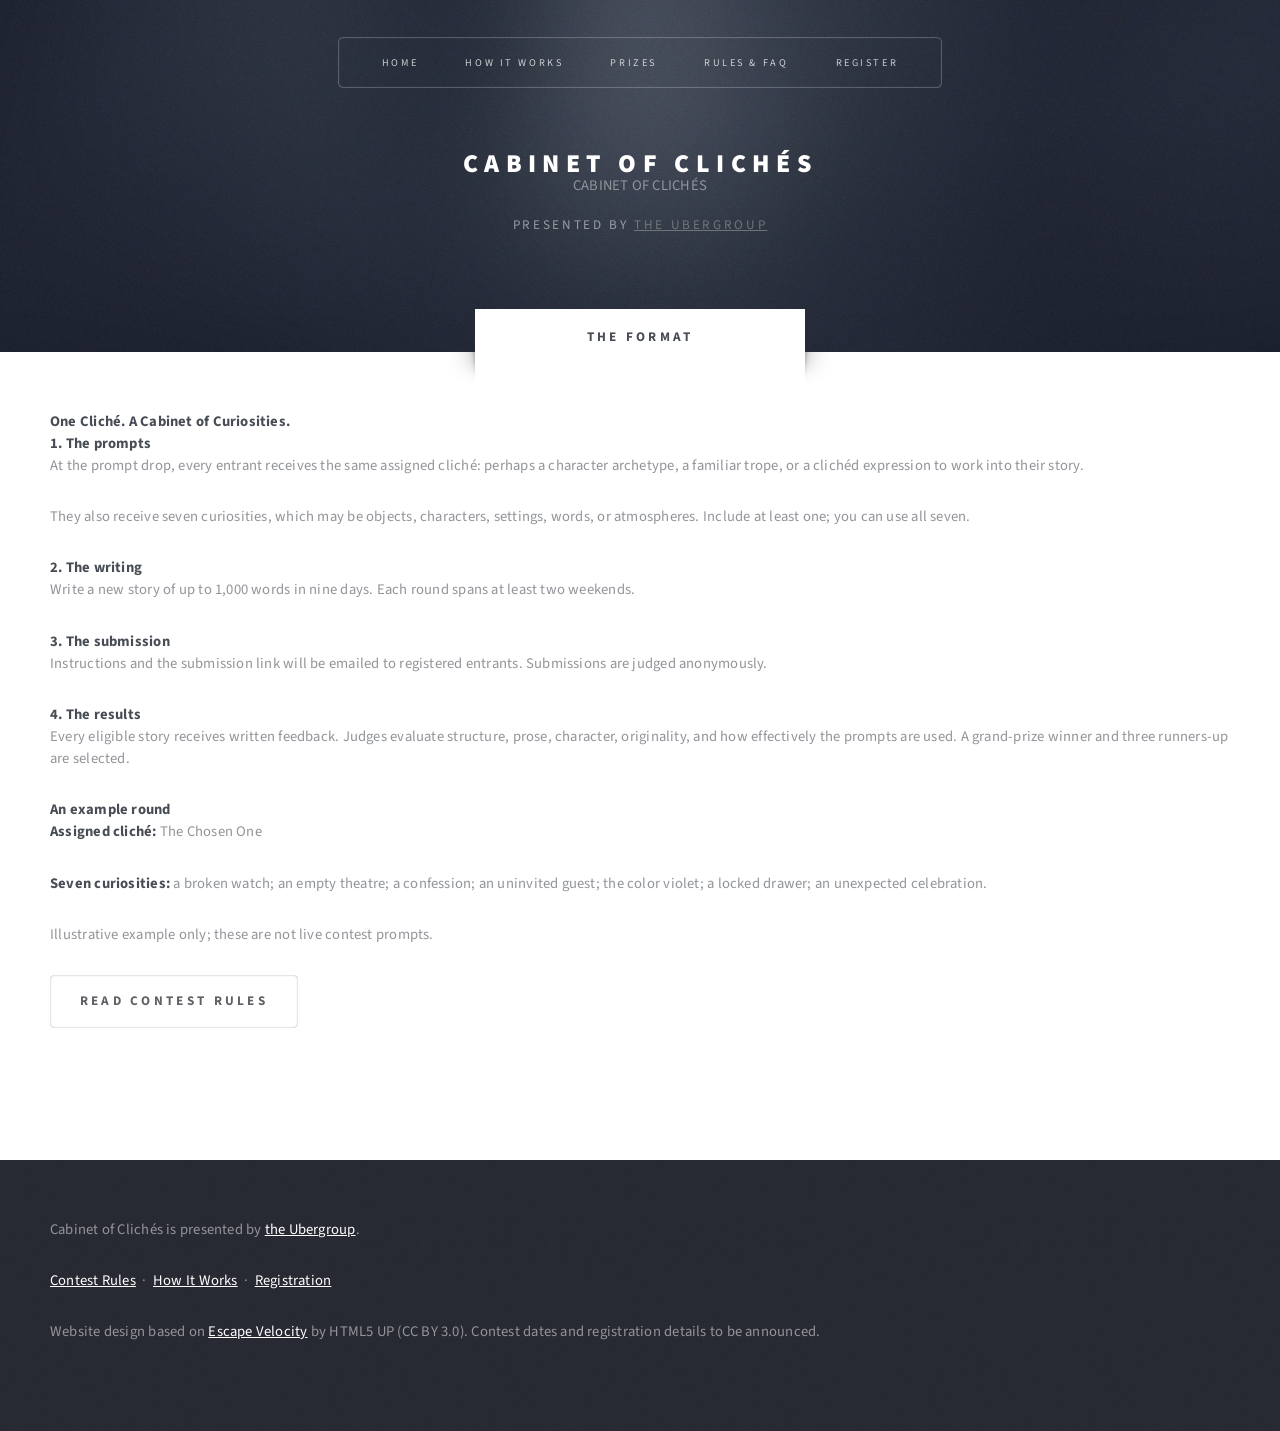
==== how-it-works.html @ 709b1243 "Add files via upload" ====
<!DOCTYPE HTML>
<!-- Escape Velocity by HTML5 UP | html5up.net | CC BY 3.0 -->
<html lang="en"><head><meta charset="utf-8"/><meta name="viewport" content="width=device-width, initial-scale=1, user-scalable=no"/>
<title>How It Works | Cabinet of Clichés</title><meta name="description" content="Cabinet of Clichés, a flash fiction contest presented by the Ubergroup. One cliché, seven curiosities, nine days to write."/>
<link rel="stylesheet" href="assets/css/main.css"/><link rel="stylesheet" href="assets/css/cabinet.css"/></head>
<body class="no-sidebar is-preload"><div id="page-wrapper">
<section id="header" class="wrapper"><div id="logo"><h1><a href="index.html">Cabinet of Clichés</a></h1><div class="cabinet-small-title">CABINET OF CLICHÉS</div><p>Presented by <a href="https://theubergroup.org/">The Ubergroup</a></p></div>
<nav id="nav" aria-label="Main navigation"><ul><li class=""><a href="index.html">Home</a></li>
<li class="current"><a href="how-it-works.html">How It Works</a></li>
<li class=""><a href="prizes.html">Prizes</a></li>
<li class=""><a href="rules.html">Rules & FAQ</a></li>
<li class=""><a href="register.html">Register</a></li></ul></nav></section>
<section class="wrapper style2 cabinet-section"><div class="title">The Format</div><div class="container cabinet-copy"><h2>One Cliché. A Cabinet of Curiosities.</h2><h3>1. The prompts</h3><p>At the prompt drop, every entrant receives the same assigned cliché: perhaps a character archetype, a familiar trope, or a clichéd expression to work into their story.</p><p>They also receive seven curiosities, which may be objects, characters, settings, words, or atmospheres. Include at least one; you can use all seven.</p><h3>2. The writing</h3><p>Write a new story of up to 1,000 words in nine days. Each round spans at least two weekends.</p><h3>3. The submission</h3><p>Instructions and the submission link will be emailed to registered entrants. Submissions are judged anonymously.</p><h3>4. The results</h3><p>Every eligible story receives written feedback. Judges evaluate structure, prose, character, originality, and how effectively the prompts are used. A grand-prize winner and three runners-up are selected.</p><h3>An example round</h3><div class="sample"><p><strong>Assigned cliché:</strong> The Chosen One</p><p><strong>Seven curiosities:</strong> a broken watch; an empty theatre; a confession; an uninvited guest; the color violet; a locked drawer; an unexpected celebration.</p><p class="smallprint">Illustrative example only; these are not live contest prompts.</p></div><p><a href="rules.html" class="button style2">Read contest rules</a></p></div></section>
<section id="footer" class="wrapper"><div class="container cabinet-footer"><p>Cabinet of Clichés is presented by <a href="https://theubergroup.org/">the Ubergroup</a>.</p><p><a href="rules.html">Contest Rules</a> &nbsp;·&nbsp; <a href="how-it-works.html">How It Works</a> &nbsp;·&nbsp; <a href="register.html">Registration</a></p><p class="smallprint">Website design based on <a href="https://html5up.net/escape-velocity">Escape Velocity</a> by HTML5 UP (CC BY 3.0). Contest dates and registration details to be announced.</p></div></section>
</div><script src="assets/js/jquery.min.js"></script><script src="assets/js/jquery.dropotron.min.js"></script><script src="assets/js/browser.min.js"></script><script src="assets/js/breakpoints.min.js"></script><script src="assets/js/util.js"></script><script src="assets/js/main.js"></script></body></html>
---- assets/css/main.css ----
@import url("fontawesome-all.min.css");
@import url("https://fonts.googleapis.com/css?family=Source+Sans+Pro:400,400italic,700,900");

/*
	Escape Velocity by HTML5 UP
	html5up.net | @ajlkn
	Free for personal and commercial use under the CCA 3.0 license (html5up.net/license)
*/

html, body, div, span, applet, object,
iframe, h1, h2, h3, h4, h5, h6, p, blockquote,
pre, a, abbr, acronym, address, big, cite,
code, del, dfn, em, img, ins, kbd, q, s, samp,
small, strike, strong, sub, sup, tt, var, b,
u, i, center, dl, dt, dd, ol, ul, li, fieldset,
form, label, legend, table, caption, tbody,
tfoot, thead, tr, th, td, article, aside,
canvas, details, embed, figure, figcaption,
footer, header, hgroup, menu, nav, output, ruby,
section, summary, time, mark, audio, video {
	margin: 0;
	padding: 0;
	border: 0;
	font-size: 100%;
	font: inherit;
	vertical-align: baseline;}

article, aside, details, figcaption, figure,
footer, header, hgroup, menu, nav, section {
	display: block;}

body {
	line-height: 1;
}

ol, ul {
	list-style: none;
}

blockquote, q {
	quotes: none;
}

	blockquote:before, blockquote:after, q:before, q:after {
		content: '';
		content: none;
	}

table {
	border-collapse: collapse;
	border-spacing: 0;
}

body {
	-webkit-text-size-adjust: none;
}

mark {
	background-color: transparent;
	color: inherit;
}

input::-moz-focus-inner {
	border: 0;
	padding: 0;
}

input, select, textarea {
	-moz-appearance: none;
	-webkit-appearance: none;
	-ms-appearance: none;
	appearance: none;
}

/* Basic */

	@-ms-viewport {
		width: device-width;
	}

	html {
		box-sizing: border-box;
	}

	*, *:before, *:after {
		box-sizing: inherit;
	}

	body.is-preload *, body.is-preload *:before, body.is-preload *:after {
		-moz-animation: none !important;
		-webkit-animation: none !important;
		-ms-animation: none !important;
		animation: none !important;
		-moz-transition: none !important;
		-webkit-transition: none !important;
		-ms-transition: none !important;
		transition: none !important;
	}

	body, input, textarea, select {
		font-family: 'Source Sans Pro', sans-serif;
		font-weight: 400;
		color: #919499;
		font-size: 14pt;
		line-height: 1.75em;
		letter-spacing: 0.025em;
	}

	h1, h2, h3, h4, h5, h6 {
		font-weight: 700;
		color: #484d55;
	}

		h1 a, h2 a, h3 a, h4 a, h5 a, h6 a {
			color: inherit;
			text-decoration: none;
		}

	a {
		-moz-transition: color .25s ease-in-out;
		-webkit-transition: color .25s ease-in-out;
		-ms-transition: color .25s ease-in-out;
		transition: color .25s ease-in-out;
		text-decoration: underline;
		color: #717479;
	}

		a:hover {
			text-decoration: none;
		}

	strong, b {
		font-weight: 700;
		color: #484d55;
	}

	blockquote {
		border-left: solid 0.5em #ddd;
		padding: 1em 0 1em 2em;
		font-style: italic;
	}

	em, i {
		font-style: italic;
	}

	hr {
		border: 0;
		border-top: solid 1px #ddd;
		margin: 2em 0 2em 0;
	}

	sub {
		position: relative;
		top: 0.5em;
		font-size: 0.8em;
	}

	sup {
		position: relative;
		top: -0.5em;
		font-size: 0.8em;
	}

	.nobr {
		white-space: nowrap;
	}

	br.clear {
		clear: both;
	}

	p, ul, ol, dl, table, blockquote, form {
		margin-bottom: 2em;
	}

/* Container */

	.container {
		margin: 0 auto;
		max-width: 100%;
		width: 68em;
	}

		@media screen and (max-width: 1680px) {

			.container {
				width: 70em;
			}

		}

		@media screen and (max-width: 1280px) {

			.container {
				width: calc(100% - 100px);
			}

		}

		@media screen and (max-width: 980px) {

			.container {
				width: calc(100% - 100px);
			}

		}

		@media screen and (max-width: 736px) {

			.container {
				width: calc(100% - 40px);
			}

		}

/* Row */

	.row {
		display: flex;
		flex-wrap: wrap;
		box-sizing: border-box;
		align-items: stretch;
	}

		.row > * {
			box-sizing: border-box;
		}

		.row.gtr-uniform > * > :last-child {
			margin-bottom: 0;
		}

		.row.aln-left {
			justify-content: flex-start;
		}

		.row.aln-center {
			justify-content: center;
		}

		.row.aln-right {
			justify-content: flex-end;
		}

		.row.aln-top {
			align-items: flex-start;
		}

		.row.aln-middle {
			align-items: center;
		}

		.row.aln-bottom {
			align-items: flex-end;
		}

		.row > .imp {
			order: -1;
		}

		.row > .col-1 {
			width: 8.33333%;
		}

		.row > .off-1 {
			margin-left: 8.33333%;
		}

		.row > .col-2 {
			width: 16.66667%;
		}

		.row > .off-2 {
			margin-left: 16.66667%;
		}

		.row > .col-3 {
			width: 25%;
		}

		.row > .off-3 {
			margin-left: 25%;
		}

		.row > .col-4 {
			width: 33.33333%;
		}

		.row > .off-4 {
			margin-left: 33.33333%;
		}

		.row > .col-5 {
			width: 41.66667%;
		}

		.row > .off-5 {
			margin-left: 41.66667%;
		}

		.row > .col-6 {
			width: 50%;
		}

		.row > .off-6 {
			margin-left: 50%;
		}

		.row > .col-7 {
			width: 58.33333%;
		}

		.row > .off-7 {
			margin-left: 58.33333%;
		}

		.row > .col-8 {
			width: 66.66667%;
		}

		.row > .off-8 {
			margin-left: 66.66667%;
		}

		.row > .col-9 {
			width: 75%;
		}

		.row > .off-9 {
			margin-left: 75%;
		}

		.row > .col-10 {
			width: 83.33333%;
		}

		.row > .off-10 {
			margin-left: 83.33333%;
		}

		.row > .col-11 {
			width: 91.66667%;
		}

		.row > .off-11 {
			margin-left: 91.66667%;
		}

		.row > .col-12 {
			width: 100%;
		}

		.row > .off-12 {
			margin-left: 100%;
		}

		.row.gtr-0 {
			margin-top: 0px;
			margin-left: 0px;
		}

			.row.gtr-0 > * {
				padding: 0px 0 0 0px;
			}

			.row.gtr-0.gtr-uniform {
				margin-top: 0px;
			}

				.row.gtr-0.gtr-uniform > * {
					padding-top: 0px;
				}

		.row.gtr-25 {
			margin-top: -12.5px;
			margin-left: -12.5px;
		}

			.row.gtr-25 > * {
				padding: 12.5px 0 0 12.5px;
			}

			.row.gtr-25.gtr-uniform {
				margin-top: -12.5px;
			}

				.row.gtr-25.gtr-uniform > * {
					padding-top: 12.5px;
				}

		.row.gtr-50 {
			margin-top: -25px;
			margin-left: -25px;
		}

			.row.gtr-50 > * {
				padding: 25px 0 0 25px;
			}

			.row.gtr-50.gtr-uniform {
				margin-top: -25px;
			}

				.row.gtr-50.gtr-uniform > * {
					padding-top: 25px;
				}

		.row {
			margin-top: -50px;
			margin-left: -50px;
		}

			.row > * {
				padding: 50px 0 0 50px;
			}

			.row.gtr-uniform {
				margin-top: -50px;
			}

				.row.gtr-uniform > * {
					padding-top: 50px;
				}

		.row.gtr-150 {
			margin-top: -75px;
			margin-left: -75px;
		}

			.row.gtr-150 > * {
				padding: 75px 0 0 75px;
			}

			.row.gtr-150.gtr-uniform {
				margin-top: -75px;
			}

				.row.gtr-150.gtr-uniform > * {
					padding-top: 75px;
				}

		.row.gtr-200 {
			margin-top: -100px;
			margin-left: -100px;
		}

			.row.gtr-200 > * {
				padding: 100px 0 0 100px;
			}

			.row.gtr-200.gtr-uniform {
				margin-top: -100px;
			}

				.row.gtr-200.gtr-uniform > * {
					padding-top: 100px;
				}

		@media screen and (max-width: 1680px) {

			.row {
				display: flex;
				flex-wrap: wrap;
				box-sizing: border-box;
				align-items: stretch;
			}

				.row > * {
					box-sizing: border-box;
				}

				.row.gtr-uniform > * > :last-child {
					margin-bottom: 0;
				}

				.row.aln-left {
					justify-content: flex-start;
				}

				.row.aln-center {
					justify-content: center;
				}

				.row.aln-right {
					justify-content: flex-end;
				}

				.row.aln-top {
					align-items: flex-start;
				}

				.row.aln-middle {
					align-items: center;
				}

				.row.aln-bottom {
					align-items: flex-end;
				}

				.row > .imp-xlarge {
					order: -1;
				}

				.row > .col-1-xlarge {
					width: 8.33333%;
				}

				.row > .off-1-xlarge {
					margin-left: 8.33333%;
				}

				.row > .col-2-xlarge {
					width: 16.66667%;
				}

				.row > .off-2-xlarge {
					margin-left: 16.66667%;
				}

				.row > .col-3-xlarge {
					width: 25%;
				}

				.row > .off-3-xlarge {
					margin-left: 25%;
				}

				.row > .col-4-xlarge {
					width: 33.33333%;
				}

				.row > .off-4-xlarge {
					margin-left: 33.33333%;
				}

				.row > .col-5-xlarge {
					width: 41.66667%;
				}

				.row > .off-5-xlarge {
					margin-left: 41.66667%;
				}

				.row > .col-6-xlarge {
					width: 50%;
				}

				.row > .off-6-xlarge {
					margin-left: 50%;
				}

				.row > .col-7-xlarge {
					width: 58.33333%;
				}

				.row > .off-7-xlarge {
					margin-left: 58.33333%;
				}

				.row > .col-8-xlarge {
					width: 66.66667%;
				}

				.row > .off-8-xlarge {
					margin-left: 66.66667%;
				}

				.row > .col-9-xlarge {
					width: 75%;
				}

				.row > .off-9-xlarge {
					margin-left: 75%;
				}

				.row > .col-10-xlarge {
					width: 83.33333%;
				}

				.row > .off-10-xlarge {
					margin-left: 83.33333%;
				}

				.row > .col-11-xlarge {
					width: 91.66667%;
				}

				.row > .off-11-xlarge {
					margin-left: 91.66667%;
				}

				.row > .col-12-xlarge {
					width: 100%;
				}

				.row > .off-12-xlarge {
					margin-left: 100%;
				}

				.row.gtr-0 {
					margin-top: 0px;
					margin-left: 0px;
				}

					.row.gtr-0 > * {
						padding: 0px 0 0 0px;
					}

					.row.gtr-0.gtr-uniform {
						margin-top: 0px;
					}

						.row.gtr-0.gtr-uniform > * {
							padding-top: 0px;
						}

				.row.gtr-25 {
					margin-top: -12.5px;
					margin-left: -12.5px;
				}

					.row.gtr-25 > * {
						padding: 12.5px 0 0 12.5px;
					}

					.row.gtr-25.gtr-uniform {
						margin-top: -12.5px;
					}

						.row.gtr-25.gtr-uniform > * {
							padding-top: 12.5px;
						}

				.row.gtr-50 {
					margin-top: -25px;
					margin-left: -25px;
				}

					.row.gtr-50 > * {
						padding: 25px 0 0 25px;
					}

					.row.gtr-50.gtr-uniform {
						margin-top: -25px;
					}

						.row.gtr-50.gtr-uniform > * {
							padding-top: 25px;
						}

				.row {
					margin-top: -50px;
					margin-left: -50px;
				}

					.row > * {
						padding: 50px 0 0 50px;
					}

					.row.gtr-uniform {
						margin-top: -50px;
					}

						.row.gtr-uniform > * {
							padding-top: 50px;
						}

				.row.gtr-150 {
					margin-top: -75px;
					margin-left: -75px;
				}

					.row.gtr-150 > * {
						padding: 75px 0 0 75px;
					}

					.row.gtr-150.gtr-uniform {
						margin-top: -75px;
					}

						.row.gtr-150.gtr-uniform > * {
							padding-top: 75px;
						}

				.row.gtr-200 {
					margin-top: -100px;
					margin-left: -100px;
				}

					.row.gtr-200 > * {
						padding: 100px 0 0 100px;
					}

					.row.gtr-200.gtr-uniform {
						margin-top: -100px;
					}

						.row.gtr-200.gtr-uniform > * {
							padding-top: 100px;
						}

		}

		@media screen and (max-width: 1280px) {

			.row {
				display: flex;
				flex-wrap: wrap;
				box-sizing: border-box;
				align-items: stretch;
			}

				.row > * {
					box-sizing: border-box;
				}

				.row.gtr-uniform > * > :last-child {
					margin-bottom: 0;
				}

				.row.aln-left {
					justify-content: flex-start;
				}

				.row.aln-center {
					justify-content: center;
				}

				.row.aln-right {
					justify-content: flex-end;
				}

				.row.aln-top {
					align-items: flex-start;
				}

				.row.aln-middle {
					align-items: center;
				}

				.row.aln-bottom {
					align-items: flex-end;
				}

				.row > .imp-large {
					order: -1;
				}

				.row > .col-1-large {
					width: 8.33333%;
				}

				.row > .off-1-large {
					margin-left: 8.33333%;
				}

				.row > .col-2-large {
					width: 16.66667%;
				}

				.row > .off-2-large {
					margin-left: 16.66667%;
				}

				.row > .col-3-large {
					width: 25%;
				}

				.row > .off-3-large {
					margin-left: 25%;
				}

				.row > .col-4-large {
					width: 33.33333%;
				}

				.row > .off-4-large {
					margin-left: 33.33333%;
				}

				.row > .col-5-large {
					width: 41.66667%;
				}

				.row > .off-5-large {
					margin-left: 41.66667%;
				}

				.row > .col-6-large {
					width: 50%;
				}

				.row > .off-6-large {
					margin-left: 50%;
				}

				.row > .col-7-large {
					width: 58.33333%;
				}

				.row > .off-7-large {
					margin-left: 58.33333%;
				}

				.row > .col-8-large {
					width: 66.66667%;
				}

				.row > .off-8-large {
					margin-left: 66.66667%;
				}

				.row > .col-9-large {
					width: 75%;
				}

				.row > .off-9-large {
					margin-left: 75%;
				}

				.row > .col-10-large {
					width: 83.33333%;
				}

				.row > .off-10-large {
					margin-left: 83.33333%;
				}

				.row > .col-11-large {
					width: 91.66667%;
				}

				.row > .off-11-large {
					margin-left: 91.66667%;
				}

				.row > .col-12-large {
					width: 100%;
				}

				.row > .off-12-large {
					margin-left: 100%;
				}

				.row.gtr-0 {
					margin-top: 0px;
					margin-left: 0px;
				}

					.row.gtr-0 > * {
						padding: 0px 0 0 0px;
					}

					.row.gtr-0.gtr-uniform {
						margin-top: 0px;
					}

						.row.gtr-0.gtr-uniform > * {
							padding-top: 0px;
						}

				.row.gtr-25 {
					margin-top: -8.75px;
					margin-left: -8.75px;
				}

					.row.gtr-25 > * {
						padding: 8.75px 0 0 8.75px;
					}

					.row.gtr-25.gtr-uniform {
						margin-top: -8.75px;
					}

						.row.gtr-25.gtr-uniform > * {
							padding-top: 8.75px;
						}

				.row.gtr-50 {
					margin-top: -17.5px;
					margin-left: -17.5px;
				}

					.row.gtr-50 > * {
						padding: 17.5px 0 0 17.5px;
					}

					.row.gtr-50.gtr-uniform {
						margin-top: -17.5px;
					}

						.row.gtr-50.gtr-uniform > * {
							padding-top: 17.5px;
						}

				.row {
					margin-top: -35px;
					margin-left: -35px;
				}

					.row > * {
						padding: 35px 0 0 35px;
					}

					.row.gtr-uniform {
						margin-top: -35px;
					}

						.row.gtr-uniform > * {
							padding-top: 35px;
						}

				.row.gtr-150 {
					margin-top: -52.5px;
					margin-left: -52.5px;
				}

					.row.gtr-150 > * {
						padding: 52.5px 0 0 52.5px;
					}

					.row.gtr-150.gtr-uniform {
						margin-top: -52.5px;
					}

						.row.gtr-150.gtr-uniform > * {
							padding-top: 52.5px;
						}

				.row.gtr-200 {
					margin-top: -70px;
					margin-left: -70px;
				}

					.row.gtr-200 > * {
						padding: 70px 0 0 70px;
					}

					.row.gtr-200.gtr-uniform {
						margin-top: -70px;
					}

						.row.gtr-200.gtr-uniform > * {
							padding-top: 70px;
						}

		}

		@media screen and (max-width: 980px) {

			.row {
				display: flex;
				flex-wrap: wrap;
				box-sizing: border-box;
				align-items: stretch;
			}

				.row > * {
					box-sizing: border-box;
				}

				.row.gtr-uniform > * > :last-child {
					margin-bottom: 0;
				}

				.row.aln-left {
					justify-content: flex-start;
				}

				.row.aln-center {
					justify-content: center;
				}

				.row.aln-right {
					justify-content: flex-end;
				}

				.row.aln-top {
					align-items: flex-start;
				}

				.row.aln-middle {
					align-items: center;
				}

				.row.aln-bottom {
					align-items: flex-end;
				}

				.row > .imp-medium {
					order: -1;
				}

				.row > .col-1-medium {
					width: 8.33333%;
				}

				.row > .off-1-medium {
					margin-left: 8.33333%;
				}

				.row > .col-2-medium {
					width: 16.66667%;
				}

				.row > .off-2-medium {
					margin-left: 16.66667%;
				}

				.row > .col-3-medium {
					width: 25%;
				}

				.row > .off-3-medium {
					margin-left: 25%;
				}

				.row > .col-4-medium {
					width: 33.33333%;
				}

				.row > .off-4-medium {
					margin-left: 33.33333%;
				}

				.row > .col-5-medium {
					width: 41.66667%;
				}

				.row > .off-5-medium {
					margin-left: 41.66667%;
				}

				.row > .col-6-medium {
					width: 50%;
				}

				.row > .off-6-medium {
					margin-left: 50%;
				}

				.row > .col-7-medium {
					width: 58.33333%;
				}

				.row > .off-7-medium {
					margin-left: 58.33333%;
				}

				.row > .col-8-medium {
					width: 66.66667%;
				}

				.row > .off-8-medium {
					margin-left: 66.66667%;
				}

				.row > .col-9-medium {
					width: 75%;
				}

				.row > .off-9-medium {
					margin-left: 75%;
				}

				.row > .col-10-medium {
					width: 83.33333%;
				}

				.row > .off-10-medium {
					margin-left: 83.33333%;
				}

				.row > .col-11-medium {
					width: 91.66667%;
				}

				.row > .off-11-medium {
					margin-left: 91.66667%;
				}

				.row > .col-12-medium {
					width: 100%;
				}

				.row > .off-12-medium {
					margin-left: 100%;
				}

				.row.gtr-0 {
					margin-top: 0px;
					margin-left: 0px;
				}

					.row.gtr-0 > * {
						padding: 0px 0 0 0px;
					}

					.row.gtr-0.gtr-uniform {
						margin-top: 0px;
					}

						.row.gtr-0.gtr-uniform > * {
							padding-top: 0px;
						}

				.row.gtr-25 {
					margin-top: -12.5px;
					margin-left: -12.5px;
				}

					.row.gtr-25 > * {
						padding: 12.5px 0 0 12.5px;
					}

					.row.gtr-25.gtr-uniform {
						margin-top: -12.5px;
					}

						.row.gtr-25.gtr-uniform > * {
							padding-top: 12.5px;
						}

				.row.gtr-50 {
					margin-top: -25px;
					margin-left: -25px;
				}

					.row.gtr-50 > * {
						padding: 25px 0 0 25px;
					}

					.row.gtr-50.gtr-uniform {
						margin-top: -25px;
					}

						.row.gtr-50.gtr-uniform > * {
							padding-top: 25px;
						}

				.row {
					margin-top: -50px;
					margin-left: -50px;
				}

					.row > * {
						padding: 50px 0 0 50px;
					}

					.row.gtr-uniform {
						margin-top: -50px;
					}

						.row.gtr-uniform > * {
							padding-top: 50px;
						}

				.row.gtr-150 {
					margin-top: -75px;
					margin-left: -75px;
				}

					.row.gtr-150 > * {
						padding: 75px 0 0 75px;
					}

					.row.gtr-150.gtr-uniform {
						margin-top: -75px;
					}

						.row.gtr-150.gtr-uniform > * {
							padding-top: 75px;
						}

				.row.gtr-200 {
					margin-top: -100px;
					margin-left: -100px;
				}

					.row.gtr-200 > * {
						padding: 100px 0 0 100px;
					}

					.row.gtr-200.gtr-uniform {
						margin-top: -100px;
					}

						.row.gtr-200.gtr-uniform > * {
							padding-top: 100px;
						}

		}

		@media screen and (max-width: 736px) {

			.row {
				display: flex;
				flex-wrap: wrap;
				box-sizing: border-box;
				align-items: stretch;
			}

				.row > * {
					box-sizing: border-box;
				}

				.row.gtr-uniform > * > :last-child {
					margin-bottom: 0;
				}

				.row.aln-left {
					justify-content: flex-start;
				}

				.row.aln-center {
					justify-content: center;
				}

				.row.aln-right {
					justify-content: flex-end;
				}

				.row.aln-top {
					align-items: flex-start;
				}

				.row.aln-middle {
					align-items: center;
				}

				.row.aln-bottom {
					align-items: flex-end;
				}

				.row > .imp-small {
					order: -1;
				}

				.row > .col-1-small {
					width: 8.33333%;
				}

				.row > .off-1-small {
					margin-left: 8.33333%;
				}

				.row > .col-2-small {
					width: 16.66667%;
				}

				.row > .off-2-small {
					margin-left: 16.66667%;
				}

				.row > .col-3-small {
					width: 25%;
				}

				.row > .off-3-small {
					margin-left: 25%;
				}

				.row > .col-4-small {
					width: 33.33333%;
				}

				.row > .off-4-small {
					margin-left: 33.33333%;
				}

				.row > .col-5-small {
					width: 41.66667%;
				}

				.row > .off-5-small {
					margin-left: 41.66667%;
				}

				.row > .col-6-small {
					width: 50%;
				}

				.row > .off-6-small {
					margin-left: 50%;
				}

				.row > .col-7-small {
					width: 58.33333%;
				}

				.row > .off-7-small {
					margin-left: 58.33333%;
				}

				.row > .col-8-small {
					width: 66.66667%;
				}

				.row > .off-8-small {
					margin-left: 66.66667%;
				}

				.row > .col-9-small {
					width: 75%;
				}

				.row > .off-9-small {
					margin-left: 75%;
				}

				.row > .col-10-small {
					width: 83.33333%;
				}

				.row > .off-10-small {
					margin-left: 83.33333%;
				}

				.row > .col-11-small {
					width: 91.66667%;
				}

				.row > .off-11-small {
					margin-left: 91.66667%;
				}

				.row > .col-12-small {
					width: 100%;
				}

				.row > .off-12-small {
					margin-left: 100%;
				}

				.row.gtr-0 {
					margin-top: 0px;
					margin-left: 0px;
				}

					.row.gtr-0 > * {
						padding: 0px 0 0 0px;
					}

					.row.gtr-0.gtr-uniform {
						margin-top: 0px;
					}

						.row.gtr-0.gtr-uniform > * {
							padding-top: 0px;
						}

				.row.gtr-25 {
					margin-top: -7.5px;
					margin-left: -7.5px;
				}

					.row.gtr-25 > * {
						padding: 7.5px 0 0 7.5px;
					}

					.row.gtr-25.gtr-uniform {
						margin-top: -7.5px;
					}

						.row.gtr-25.gtr-uniform > * {
							padding-top: 7.5px;
						}

				.row.gtr-50 {
					margin-top: -15px;
					margin-left: -15px;
				}

					.row.gtr-50 > * {
						padding: 15px 0 0 15px;
					}

					.row.gtr-50.gtr-uniform {
						margin-top: -15px;
					}

						.row.gtr-50.gtr-uniform > * {
							padding-top: 15px;
						}

				.row {
					margin-top: -30px;
					margin-left: -30px;
				}

					.row > * {
						padding: 30px 0 0 30px;
					}

					.row.gtr-uniform {
						margin-top: -30px;
					}

						.row.gtr-uniform > * {
							padding-top: 30px;
						}

				.row.gtr-150 {
					margin-top: -45px;
					margin-left: -45px;
				}

					.row.gtr-150 > * {
						padding: 45px 0 0 45px;
					}

					.row.gtr-150.gtr-uniform {
						margin-top: -45px;
					}

						.row.gtr-150.gtr-uniform > * {
							padding-top: 45px;
						}

				.row.gtr-200 {
					margin-top: -60px;
					margin-left: -60px;
				}

					.row.gtr-200 > * {
						padding: 60px 0 0 60px;
					}

					.row.gtr-200.gtr-uniform {
						margin-top: -60px;
					}

						.row.gtr-200.gtr-uniform > * {
							padding-top: 60px;
						}

		}

/* Section/Article */

	section,
	article {
		margin: 0 0 4em 0;
	}

	section > :last-child,
	article > :last-child,
	section:last-child,
	article:last-child {
		margin-bottom: 0;
	}

	header.style1 {
		text-align: center;
		padding: 3em 0 3em 0;
	}

		header.style1 h2 {
			font-weight: 700;
			font-size: 2em;
			letter-spacing: 0.075em;
			line-height: 1.5em;
		}

		header.style1 p {
			color: #b1b4b9;
			display: block;
			margin: 1.15em 0 0 0;
			font-size: 1.3em;
			letter-spacing: 0.075em;
			line-height: 1.5em;
		}

/* Table */

	table {
		width: 100%;
	}

		table.default {
			width: 100%;
		}

			table.default tbody tr:nth-child(2n+2) {
				background: #f4f4f4;
			}

			table.default td {
				padding: 0.5em 1em 0.5em 1em;
			}

			table.default th {
				text-align: left;
				font-weight: 400;
				padding: 0.5em 1em 0.5em 1em;
			}

			table.default thead {
				background: #484d55;
				color: #fff;
			}

			table.default tfoot {
				background: #eee;
			}

/* Form */

	form label {
		display: block;
		font-weight: 700;
		color: #484d55;
		margin: 0.25em 0 0.5em 0;
	}

	form input[type="text"],
	form input[type="email"],
	form input[type="password"],
	form select,
	form textarea {
		-moz-transition: all .25s ease-in-out;
		-webkit-transition: all .25s ease-in-out;
		-ms-transition: all .25s ease-in-out;
		transition: all .25s ease-in-out;
		-webkit-appearance: none;
		display: block;
		border: 0;
		background: #eee;
		box-shadow: inset 0px 0px 1px 0px #a0a1a7;
		border-radius: 0.35em;
		width: 100%;
		padding: 0.75em 1em 0.75em 1em;
	}

		form input[type="text"]:focus,
		form input[type="email"]:focus,
		form input[type="password"]:focus,
		form select:focus,
		form textarea:focus {
			background: #f8f8f8;
		}

	form input[type="text"],
	form input[type="email"]
	input[type="password"] {
		line-height: 1em;
	}

	form select {
		line-height: 1em;
	}

	form textarea {
		min-height: 8em;
	}

	form ul.actions {
		margin-top: 0;
	}

	form ::-webkit-input-placeholder {
		color: #555 !important;
		font-style: italic;
		line-height: 1.35em;
	}

	form :-moz-placeholder {
		color: #555 !important;
		font-style: italic;
	}

	form ::-moz-placeholder {
		color: #555 !important;
		font-style: italic;
	}

	form :-ms-input-placeholder {
		color: #555 !important;
		font-style: italic;
	}

	form ::-moz-focus-inner {
		border: 0;
	}

/* Image */

	.image {
		display: inline-block;
	}

		.image img {
			display: block;
			width: 100%;
		}

		.image.fit {
			display: block;
			width: 100%;
		}

		.image.left {
			float: left;
			margin: 0 2em 2em 0;
		}

		.image.centered {
			display: block;
			margin: 0 0 2em 0;
		}

			.image.centered img {
				margin: 0 auto;
				width: auto;
			}

		.image.featured {
			display: block;
			width: 100%;
			margin: 0 0 2em 0;
		}

/* Button */

	input[type="button"],
	input[type="submit"],
	input[type="reset"],
	button,
	.button {
		-moz-transition: all .25s ease-in-out;
		-webkit-transition: all .25s ease-in-out;
		-ms-transition: all .25s ease-in-out;
		transition: all .25s ease-in-out;
		display: inline-block;
		background: #444;
		text-align: center;
		text-transform: uppercase;
		font-weight: 700;
		letter-spacing: 0.25em;
		text-decoration: none;
		border-radius: 0.35em;
		border: 0;
		outline: 0;
		cursor: pointer;
		padding: 0 2.25em 0 2.25em;
		font-size: 0.9em;
		min-width: 12em;
		height: 4em;
		line-height: 4em;
	}

		input[type="button"]:hover,
		input[type="submit"]:hover,
		input[type="reset"]:hover,
		button:hover,
		.button:hover {
			background-color: #f98780;
		}

		input[type="button"].large,
		input[type="submit"].large,
		input[type="reset"].large,
		button.large,
		.button.large {
			font-size: 1em;
			min-width: 14em;
		}

		input[type="button"].style1,
		input[type="submit"].style1,
		input[type="reset"].style1,
		button.style1,
		.button.style1 {
			background: #e97770 url("images/overlay.png");
			color: #fff;
		}

			input[type="button"].style1:hover,
			input[type="submit"].style1:hover,
			input[type="reset"].style1:hover,
			button.style1:hover,
			.button.style1:hover {
				background-color: #f98780;
			}

			input[type="button"].style1:active,
			input[type="submit"].style1:active,
			input[type="reset"].style1:active,
			button.style1:active,
			.button.style1:active {
				background-color: #d96760;
			}

		input[type="button"].style2,
		input[type="submit"].style2,
		input[type="reset"].style2,
		button.style2,
		.button.style2 {
			background: none;
			color: #606167;
			box-shadow: inset 0px 0px 2px 0px #a0a1a7;
		}

			input[type="button"].style2:hover,
			input[type="submit"].style2:hover,
			input[type="reset"].style2:hover,
			button.style2:hover,
			.button.style2:hover {
				box-shadow: inset 0px 0px 2px 0px #606167;
			}

			input[type="button"].style2:active,
			input[type="submit"].style2:active,
			input[type="reset"].style2:active,
			button.style2:active,
			.button.style2:active {
				box-shadow: inset 0px 0px 2px 0px #202127;
			}

		input[type="button"].style3,
		input[type="submit"].style3,
		input[type="reset"].style3,
		button.style3,
		.button.style3 {
			background: #2f333b url("images/overlay.png");
			color: #fff;
		}

			input[type="button"].style3:hover,
			input[type="submit"].style3:hover,
			input[type="reset"].style3:hover,
			button.style3:hover,
			.button.style3:hover {
				background-color: #3f434b;
			}

			input[type="button"].style3:active,
			input[type="submit"].style3:active,
			input[type="reset"].style3:active,
			button.style3:active,
			.button.style3:active {
				background-color: #1f232b;
			}

/* List */

	ul {
		list-style: disc;
		padding-left: 1em;
	}

		ul li {
			padding-left: 0.5em;
		}

		ul.style2 {
			list-style: none;
			padding-left: 0;
		}

			ul.style2 li {
				border-top: solid 1px #eee;
				padding: 1.5em 0 0 0;
				margin: 1.5em 0 0 0;
			}

				ul.style2 li:first-child {
					border-top: 0;
					padding-top: 0;
					margin-top: 0;
				}

		ul.style3 {
			list-style: none;
			padding-left: 0;
		}

			ul.style3 li {
				border-top: solid 1px #eee;
				padding: 0.5em 0 0 0;
				margin: 0.5em 0 0 0;
			}

				ul.style3 li:first-child {
					border-top: 0;
					padding-top: 0;
					margin-top: 0;
				}

	ol {
		list-style: decimal;
		padding-left: 1.25em;
	}

		ol li {
			padding-left: 0.25em;
		}

/* Actions */

	ul.actions {
		list-style: none;
		padding-left: 0;
		margin: 3em 0 0 0;
	}

		ul.actions li {
			display: inline-block;
			margin: 0 0.75em 0 0.75em;
			padding-left: 0;
		}

			ul.actions li:first-child {
				margin-left: 0;
			}

			ul.actions li:last-child {
				margin-right: 0;
			}

		ul.actions.special {
			text-align: center;
		}

/* Feature List */

	.feature-list {
		max-width: 58em;
		margin-left: auto;
		margin-right: auto;
		position: relative;
		top: 0.75em;
	}

		.feature-list section {
			border-top: solid 1px #eee;
			padding-top: 3em;
			padding-left: 5em;
			position: relative;
		}

		@media screen and (min-width: 981px) {

			.feature-list > .row > :nth-child(-n + 2) > section {
				border-top: 0;
				padding-top: 0;
			}

		}

		.feature-list h3 {
			color: #e97770 !important;
			margin: -0.35em 0 0.75em 0;
			font-size: 1.15em;
			letter-spacing: 0.05em;
		}

			.feature-list h3:before {
				display: block;
				color: #fff;
				background: #2f333b url("images/overlay.png");
				border-radius: 2.5em;
				text-align: center;
				width: 2.5em;
				height: 2.5em;
				line-height: 2.5em;
				margin-right: 0.75em;
				position: absolute;
				left: 0;
				margin-top: -0.5em;
			}

		.feature-list.small section {
			padding-left: 3.5em;
		}

		.feature-list.small h3:before {
			font-size: 0.8em;
		}

/* Icons */

	.icon {
		text-decoration: none;
		text-decoration: none;
	}

		.icon:before {
			-moz-osx-font-smoothing: grayscale;
			-webkit-font-smoothing: antialiased;
			display: inline-block;
			font-style: normal;
			font-variant: normal;
			text-rendering: auto;
			line-height: 1;
			text-transform: none !important;
			font-family: 'Font Awesome 5 Free';
			font-weight: 400;
		}

		.icon:before {
			line-height: inherit;
			font-size: 1.25em;
		}

		.icon > .label {
			display: none;
		}

		.icon.solid:before {
			font-weight: 900;
		}

		.icon.brands:before {
			font-family: 'Font Awesome 5 Brands';
		}

/* Box */

	.box header {
		margin: 0 0 1.5em 0;
	}

		.box header.style1 {
			position: relative;
			margin: -0.5em 0 0 0;
			padding-top: 0;
		}

	.box h2 {
		margin: 0 0 0.75em 0;
		font-size: 1.15em;
		letter-spacing: 0.05em;
	}

	.box h3 {
		margin: 0 0 0.5em 0;
		font-size: 1em;
		font-weight: 600;
		letter-spacing: 0.05em;
	}

	.box.post-excerpt .image.left {
		position: relative;
		top: 0.5em;
		width: 5em;
	}

	.box.post-excerpt h3, .box.post-excerpt p {
		margin-left: 7em;
	}

/* Wrapper */

	.wrapper {
		position: relative;
		padding: 6em 0 9em 0;
	}

		.wrapper .title {
			position: absolute;
			top: 0;
			left: 50%;
			text-align: center;
			text-transform: uppercase;
			display: block;
			font-weight: 700;
			letter-spacing: 0.25em;
			font-size: 0.9em;
			width: 25em;
			height: 3.25em;
			top: -3.25em;
			line-height: 3.25em;
			margin-bottom: -3.25em;
			margin-left: -12.5em;
			padding-top: 0.5em;
		}

			.wrapper .title:before {
				content: '';
				position: absolute;
				bottom: -38px;
				left: -35px;
				width: 35px;
				height: 38px;
				background: url("images/shadow.png");
			}

			.wrapper .title:after {
				-moz-transform: scaleX(-1);
				-webkit-transform: scaleX(-1);
				-ms-transform: scaleX(-1);
				transform: scaleX(-1);
				content: '';
				position: absolute;
				bottom: -38px;
				right: -35px;
				width: 35px;
				height: 38px;
				background: url("images/shadow.png");
			}

		.wrapper.style1 {
			background: #e97770 url("images/overlay.png");
			color: #eee;
			color: rgba(255, 255, 255, 0.75);
		}

			.wrapper.style1 .title {
				background: #e97770 url("images/overlay.png");
				color: #fff;
			}

			.wrapper.style1 h1, .wrapper.style1 h2, .wrapper.style1 h3, .wrapper.style1 h4, .wrapper.style1 h5, .wrapper.style1 h6, .wrapper.style1 strong, .wrapper.style1 b, .wrapper.style1 a {
				color: #fff;
			}

		.wrapper.style2 {
			background: #fff;
		}

			.wrapper.style2 .title {
				background: #fff;
				color: #484d55;
			}

		.wrapper.style3 {
			background: #f3f3f3 url("images/overlay.png");
		}

			.wrapper.style3 .title {
				background: #f3f3f3 url("images/overlay.png");
				color: #484d55;
			}

			.wrapper.style3 .image {
				border: solid 10px #fff;
			}

/* Page Wrapper */

	#page-wrapper > section {
		margin-bottom: 0;
	}

/* Header */

	#header {
		display: -moz-flex;
		display: -webkit-flex;
		display: -ms-flex;
		display: flex;
		-moz-align-items: center;
		-webkit-align-items: center;
		-ms-align-items: center;
		align-items: center;
		-moz-justify-content: center;
		-webkit-justify-content: center;
		-ms-justify-content: center;
		justify-content: center;
		position: relative;
		height: 24em;
		background: url("../../images/banner.jpg") center center;
		background-size: cover;
		padding: 0;
	}

		#header:before {
			content: '';
			position: absolute;
			top: 0;
			left: 0;
			width: 100%;
			height: 100%;
			background: url("images/overlay.png");
		}

		.homepage #header {
			height: 35em;
		}

/* Logo */

	#logo {
		width: 100%;
		text-align: center;
		position: relative;
		top: 1.5em;
	}

		#logo h1 {
			font-weight: 900;
			text-transform: uppercase;
			color: #fff;
			font-size: 2em;
			letter-spacing: 0.25em;
		}

		#logo p {
			color: #eee;
			color: rgba(255, 255, 255, 0.5);
			text-transform: uppercase;
			margin: 1.25em 0 0 0;
			display: block;
			letter-spacing: 0.2em;
			font-size: 0.9em;
		}

/* Nav */

	#nav {
		position: absolute;
		display: block;
		top: 2.5em;
		left: 0;
		width: 100%;
		text-align: center;
	}

		#nav > ul {
			display: inline-block;
			border-radius: 0.35em;
			box-shadow: inset 0px 0px 1px 1px rgba(255, 255, 255, 0.25);
			padding: 0 1.5em 0 1.5em;
		}

			#nav > ul > li {
				display: inline-block;
				text-align: center;
				padding: 0 1.5em 0 1.5em;
			}

				#nav > ul > li > ul {
					display: none;
				}

				#nav > ul > li > a, #nav > ul > li > span {
					display: block;
					color: #eee;
					color: rgba(255, 255, 255, 0.75);
					text-transform: uppercase;
					text-decoration: none;
					font-size: 0.7em;
					letter-spacing: 0.25em;
					height: 5em;
					line-height: 5em;
					-moz-transition: all .25s ease-in-out;
					-webkit-transition: all .25s ease-in-out;
					-o-transition: all .25s ease-in-out;
					-ms-transition: all .25s ease-in-out;
					transition: all .25s ease-in-out;
					outline: 0;
				}

				#nav > ul > li:hover > a {
					color: #fff;
				}

				#nav > ul > li.active > a, #nav > ul > li.active > span {
					color: #fff;
				}

	.dropotron {
		background: #222835 url("images/overlay.png");
		background-color: rgba(44, 50, 63, 0.925);
		padding: 1.25em 1em 1.25em 1em;
		border-radius: 0.35em;
		box-shadow: inset 0px 0px 1px 1px rgba(255, 255, 255, 0.25);
		min-width: 12em;
		text-align: left;
		margin-top: -1.25em;
		margin-left: -1px;
		list-style: none;
	}

		.dropotron.level-0 {
			margin-top: -1px;
			margin-left: 0;
			border-top-left-radius: 0;
			border-top-right-radius: 0;
		}

		.dropotron a, .dropotron span {
			-moz-transition: all .25s ease-in-out;
			-webkit-transition: all .25s ease-in-out;
			-ms-transition: all .25s ease-in-out;
			transition: all .25s ease-in-out;
			display: block;
			color: #eee;
			color: rgba(255, 255, 255, 0.75);
			text-transform: uppercase;
			text-decoration: none;
			font-size: 0.7em;
			letter-spacing: 0.25em;
			border-top: solid 1px rgba(255, 255, 255, 0.15);
			line-height: 3em;
		}

		.dropotron li {
			padding-left: 0;
		}

			.dropotron li:first-child a, .dropotron li:first-child span {
				border-top: 0;
			}

			.dropotron li:hover > a, .dropotron li:hover > span {
				color: #fff;
			}

/* Intro */

	#intro {
		padding-bottom: 8em;
		text-align: center;
	}

		#intro p.style1 {
			font-size: 1.5em;
			letter-spacing: 0.075em;
		}

		#intro p.style2 {
			font-weight: 700;
			color: #fff;
			border-radius: 0.35em;
			box-shadow: inset 0px 0px 1px 1px rgba(255, 255, 255, 0.25);
			font-size: 2.75em;
			letter-spacing: 0.075em;
			line-height: 1.35em;
			padding: 1em 0 1em 0;
			margin-bottom: 1em;
		}

			#intro p.style2 a {
				color: inherit;
				text-decoration: none;
			}

		#intro p.style3 {
			font-size: 1.1em;
			width: 48em;
			margin: 0 auto;
		}

/* Features */

	#features header.style1 {
		padding-bottom: 5em;
	}

	#features ul.actions {
		margin-top: 5em;
	}

/* Highlights */

	#highlights .highlight {
		text-align: center;
	}

		#highlights .highlight h3 {
			color: #e97770;
			margin: 0 0 0.75em 0;
			font-size: 1.15em;
			letter-spacing: 0.05em;
		}

/* Main */

/* Footer */

	#footer {
		background: #282b34 url("images/overlay.png");
		color: #eee;
		color: rgba(255, 255, 255, 0.5);
		padding-bottom: 6em;
	}

		#footer h1, #footer h2, #footer h3, #footer h4, #footer h5, #footer h6, #footer strong, #footer b, #footer a {
			color: #fff;
		}

		#footer hr {
			border-top-color: #333;
			border-top-color: rgba(255, 255, 255, 0.05);
		}

		#footer form input[type="text"],
		#footer form input[type="email"],
		#footer form input[type="password"],
		#footer form select,
		#footer form textarea {
			background: #ccc;
			box-shadow: none;
		}

			#footer form input[type="text"]:focus,
			#footer form input[type="email"]:focus,
			#footer form input[type="password"]:focus,
			#footer form select:focus,
			#footer form textarea:focus {
				background: #fff;
			}

		#footer input[type="button"],
		#footer input[type="submit"],
		#footer input[type="reset"],
		#footer button,
		#footer .button {
			color: #fff;
			box-shadow: inset 0px 0px 2px 0px rgba(255, 255, 255, 0.5);
		}

			#footer input[type="button"]:hover,
			#footer input[type="submit"]:hover,
			#footer input[type="reset"]:hover,
			#footer button:hover,
			#footer .button:hover {
				color: #fff;
				box-shadow: inset 0px 0px 2px 0px rgba(255, 255, 255, 0.65);
			}

			#footer input[type="button"]:active,
			#footer input[type="submit"]:active,
			#footer input[type="reset"]:active,
			#footer button:active,
			#footer .button:active {
				box-shadow: inset 0px 0px 2px 0px rgba(255, 255, 255, 0.75);
			}

			#footer input[type="button"].style2:active,
			#footer input[type="submit"].style2:active,
			#footer input[type="reset"].style2:active,
			#footer button.style2:active,
			#footer .button.style2:active {
				box-shadow: inset 0px 0px 2px 0px rgba(255, 255, 255, 0.75);
			}

		#footer .title {
			background: #282b34 url("images/overlay.png");
			color: #eee;
		}

		#footer header.style1 {
			padding-bottom: 6em;
			margin-bottom: 6em;
			border-bottom: solid 1px rgba(255, 255, 255, 0.05);
		}

			#footer header.style1 h2 {
				color: #fff;
			}

			#footer header.style1 .p {
				color: inherit;
			}

		#footer .feature-list {
			max-width: 100%;
		}

			#footer .feature-list section {
				border-top-color: rgba(255, 255, 255, 0.05);
			}

			#footer .feature-list h3:before {
				background: #3d4249 url("images/overlay.png");
			}

/* Copyright */

	#copyright {
		text-align: center;
		padding-top: 6em;
		margin-top: 6em;
		border-top: solid 1px rgba(255, 255, 255, 0.05);
	}

		#copyright ul {
			display: inline-block;
			border-radius: 0.35em;
			box-shadow: inset 0px 0px 1px 1px rgba(255, 255, 255, 0.05);
			color: #aaa;
			color: rgba(255, 255, 255, 0.25);
			padding: 0.75em 2em;
			font-size: 0.9em;
		}

			#copyright ul li {
				display: inline-block;
				margin-left: 1em;
				padding-left: 1em;
				border-left: solid 1px #333;
				border-left-color: rgba(255, 255, 255, 0.05);
			}

				#copyright ul li:first-child {
					border-left: 0;
					margin-left: 0;
					padding-left: 0;
				}

		#copyright a {
			color: inherit;
		}

			#copyright a:hover {
				color: #fff;
			}

/* XLarge */

	@media screen and (max-width: 1680px) {

		/* Basic */

			body, input, textarea, select {
				font-size: 12pt;
			}

	}

/* Large */

	@media screen and (max-width: 1280px) {

		/* Basic */

			body, input, select, textarea {
				font-size: 11pt;
				line-height: 1.5em;
				letter-spacing: 0.015em;
			}

		/* Wrapper */

			.wrapper {
				padding: 4em 0 7em 0;
			}

		/* Logo */

			#logo {
				margin-top: -0.5em !important;
			}

				#logo h1 {
					font-size: 1.75em;
				}

		/* Intro */

			#intro {
				padding-bottom: 7em;
			}

				#intro p.style1 {
					font-size: 1.25em;
				}

				#intro p.style2 {
					font-size: 2.25em;
				}

		/* Footer */

			#footer {
				padding-bottom: 4em;
			}

				#footer header.style1 {
					padding-bottom: 4em;
					margin-bottom: 4em;
					border-bottom: solid 1px rgba(255, 255, 255, 0.05);
				}

		/* Copyright */

			#copyright {
				padding-top: 4em;
				margin-top: 4em;
			}

	}

/* Medium */

	#navPanel, #titleBar {
		display: none;
	}

	@media screen and (max-width: 980px) {

		/* Section/Article */

			header br {
				display: none;
			}

		/* Form */

			form ul.actions {
				text-align: center;
			}

		/* Feature List */

			.feature-list {
				max-width: 40em;
			}

				.feature-list section {
					padding-top: 4em;
				}

				.feature-list > .row > :first-child > section {
					border-top: 0;
					padding-top: 0;
				}

		/* Nav */

			#nav {
				display: none;
			}

		/* Logo */

			#logo {
				top: 0;
			}

		/* Intro */

			#intro p.style3 {
				width: auto;
			}

		/* Highlights */

			#highlights .highlight {
				max-width: 40em;
				margin-left: auto;
				margin-right: auto;
			}

		/* Footer */

			#footer .feature-list {
				border-top: solid 1px rgba(255, 255, 255, 0.05);
				padding-top: 4em;
			}

	}

		@media screen and (max-width: 980px) and (min-width: 737px) {

				#footer .feature-list > .row > :nth-child(2) > section {
					border-top: 0;
					padding-top: 0;
				}

		}

	@media screen and (max-width: 980px) {

		/* Nav */

			#page-wrapper {
				-moz-backface-visibility: hidden;
				-webkit-backface-visibility: hidden;
				-ms-backface-visibility: hidden;
				backface-visibility: hidden;
				-moz-transition: -moz-transform 0.5s ease;
				-webkit-transition: -webkit-transform 0.5s ease;
				-ms-transition: -ms-transform 0.5s ease;
				transition: transform 0.5s ease;
				padding-bottom: 1px;
			}

			#titleBar {
				-moz-backface-visibility: hidden;
				-webkit-backface-visibility: hidden;
				-ms-backface-visibility: hidden;
				backface-visibility: hidden;
				-moz-transition: -moz-transform 0.5s ease;
				-webkit-transition: -webkit-transform 0.5s ease;
				-ms-transition: -ms-transform 0.5s ease;
				transition: transform 0.5s ease;
				display: block;
				height: 44px;
				left: 0;
				position: fixed;
				top: 0;
				width: 100%;
				z-index: 10001;
				background: none;
			}

				#titleBar .title {
					display: none;
				}

				#titleBar .toggle {
					text-decoration: none;
					position: absolute;
					top: 0;
					left: 0;
					width: 60px;
					height: 44px;
				}

					#titleBar .toggle:before {
						-moz-osx-font-smoothing: grayscale;
						-webkit-font-smoothing: antialiased;
						display: inline-block;
						font-style: normal;
						font-variant: normal;
						text-rendering: auto;
						line-height: 1;
						text-transform: none !important;
						font-family: 'Font Awesome 5 Free';
						font-weight: 900;
					}

					#titleBar .toggle:before {
						-moz-transition: all .15s ease-in-out;
						-webkit-transition: all .15s ease-in-out;
						-ms-transition: all .15s ease-in-out;
						transition: all .15s ease-in-out;
						text-decoration: none;
						content: '\f0c9';
						font-size: 14px;
						position: absolute;
						top: 6px;
						left: 6px;
						display: block;
						width: 54px;
						height: 38px;
						line-height: 38px;
						text-align: center;
						color: rgba(255, 255, 255, 0.75);
						background-color: rgba(92, 95, 103, 0.5);
						border-radius: 0.25em;
					}

					#titleBar .toggle:active:before {
						background-color: rgba(92, 95, 103, 0.75);
					}

			#navPanel {
				-moz-backface-visibility: hidden;
				-webkit-backface-visibility: hidden;
				-ms-backface-visibility: hidden;
				backface-visibility: hidden;
				-moz-transform: translateX(-275px);
				-webkit-transform: translateX(-275px);
				-ms-transform: translateX(-275px);
				transform: translateX(-275px);
				-moz-transition: -moz-transform 0.5s ease;
				-webkit-transition: -webkit-transform 0.5s ease;
				-ms-transition: -ms-transform 0.5s ease;
				transition: transform 0.5s ease;
				display: block;
				height: 100%;
				left: 0;
				overflow-y: auto;
				position: fixed;
				top: 0;
				width: 275px;
				z-index: 10002;
				background: #242730 url("images/overlay.png");
				box-shadow: inset -3px 0px 4px 0px rgba(0, 0, 0, 0.1);
			}

				#navPanel .link {
					display: block;
					color: rgba(255, 255, 255, 0.5);
					text-transform: uppercase;
					text-decoration: none;
					font-size: 0.85em;
					letter-spacing: 0.15em;
					text-decoration: none;
					height: 44px;
					line-height: 44px;
					border-top: solid 1px rgba(255, 255, 255, 0.05);
					margin: 0 15px 0 15px;
				}

					#navPanel .link:first-child {
						border-top: 0;
					}

				#navPanel .indent-1 {
					display: inline-block;
					width: 1em;
				}

				#navPanel .indent-2 {
					display: inline-block;
					width: 2em;
				}

				#navPanel .indent-3 {
					display: inline-block;
					width: 3em;
				}

				#navPanel .indent-4 {
					display: inline-block;
					width: 4em;
				}

				#navPanel .indent-5 {
					display: inline-block;
					width: 5em;
				}

				#navPanel .depth-0 {
					color: #fff;
				}

			body.navPanel-visible #page-wrapper {
				-moz-transform: translateX(275px);
				-webkit-transform: translateX(275px);
				-ms-transform: translateX(275px);
				transform: translateX(275px);
			}

			body.navPanel-visible #titleBar {
				-moz-transform: translateX(275px);
				-webkit-transform: translateX(275px);
				-ms-transform: translateX(275px);
				transform: translateX(275px);
			}

			body.navPanel-visible #navPanel {
				-moz-transform: translateX(0);
				-webkit-transform: translateX(0);
				-ms-transform: translateX(0);
				transform: translateX(0);
			}

	}

/* Small */

	@media screen and (max-width: 736px) {

		/* Basic */

			body, input, select, textarea {
				line-height: 1.5em;
				font-size: 10.5pt;
				letter-spacing: 0;
			}

			h2, h3, h4, h5, h6 {
				font-size: 1.2em;
				letter-spacing: 0.05em;
				margin: 0 0 1em 0;
			}

			hr {
				margin: 1em 0 1em 0;
			}

		/* Section/Article */

			section, article {
				clear: both;
			}

			header br {
				display: none;
			}

			header.style1 {
				padding: 0 0 1em 0;
			}

				header.style1 h2 {
					font-size: 1.5em;
					letter-spacing: 0.075em;
					line-height: 1.25em;
				}

				header.style1 p {
					font-size: 1em;
					letter-spacing: 0;
					display: block;
					margin: 0;
				}

		/* Button */

			input[type="button"],
			input[type="submit"],
			input[type="reset"],
			button,
			.button {
				display: block;
				width: 100%;
				font-size: 1em;
				max-width: 30em;
				margin: 0 auto;
			}

		/* Actions */

			ul.actions {
				margin: 2em 0 0 0;
			}

				ul.actions li {
					margin: 15px 0 0 0;
					display: block;
				}

					ul.actions li:first-child {
						margin-top: 0;
					}

		/* Feature List */

			.feature-list section {
				padding-top: 2em;
				padding-left: 4em;
			}

			.feature-list h3:before {
				font-size: 0.9em;
			}

		/* Box */

			.box.post-excerpt .image.left {
				position: relative;
				top: 0.25em;
				width: 25%;
				margin: 0;
			}

			.box.post-excerpt h3, .box.post-excerpt p {
				margin-left: 32.5%;
			}

		/* Wrapper */

			.wrapper {
				padding: 3em 0 6em 0;
			}

				.wrapper .title {
					font-size: 0.9em;
					width: 18em;
					height: 2.5em;
					top: -2.5em;
					line-height: 2.5em;
					margin-bottom: -2.5em;
					margin-left: -9em;
					padding-top: 0.5em;
				}

					.wrapper .title:before, .wrapper .title:after {
						height: 15px;
						bottom: -15px;
						background-size: 100% 100%;
					}

		/* Header */

			#header {
				height: 17em;
			}

				.homepage #header {
					height: 20em;
				}

		/* Logo */

			#logo {
				text-align: center;
				padding-left: 2em;
				padding-right: 2em;
			}

				#logo h1 {
					font-size: 1.5em;
					letter-spacing: 0.2em;
				}

				#logo p {
					margin: 1.25em 0 0 0;
					display: block;
					letter-spacing: 0.2em;
					font-size: 0.9em;
				}

		/* Intro */

			#intro {
				text-align: center;
				padding-right: 2em;
				padding-left: 2em;
				padding-bottom: 5em;
				margin: 0 auto;
			}

				#intro p.style1 {
					margin-bottom: 1.5em;
				}

				#intro p.style2 {
					font-size: 1.5em;
					letter-spacing: 0.05em;
					line-height: 1.25em;
					padding: 1.25em;
				}

		/* Features */

			#features header.style1 {
				padding-bottom: 4em;
			}

			#features ul.actions {
				margin-top: 4em;
			}

		/* Content */

			#content {
				padding: 0 0 2em 0;
			}

				#content header.style1 {
					padding-bottom: 2.5em;
				}

		/* Footer */

			#footer {
				padding-bottom: 0;
			}

				#footer header.style1 {
					padding-bottom: 0;
					margin-bottom: 2em;
					border-bottom: 0;
				}

				#footer .feature-list {
					border-top: 0;
					padding-top: 0;
				}

		/* Copyright */

			#copyright {
				padding-top: 0;
				margin-top: 4em;
				border-top: 0;
			}

				#copyright ul {
					padding: 1em 2em;
					width: 100%;
				}

					#copyright ul li {
						display: block;
						margin: 0.5em 0 0 0;
						border-left: 0;
						padding: 0;
					}

						#copyright ul li:first-child {
							margin-top: 0;
						}

	}
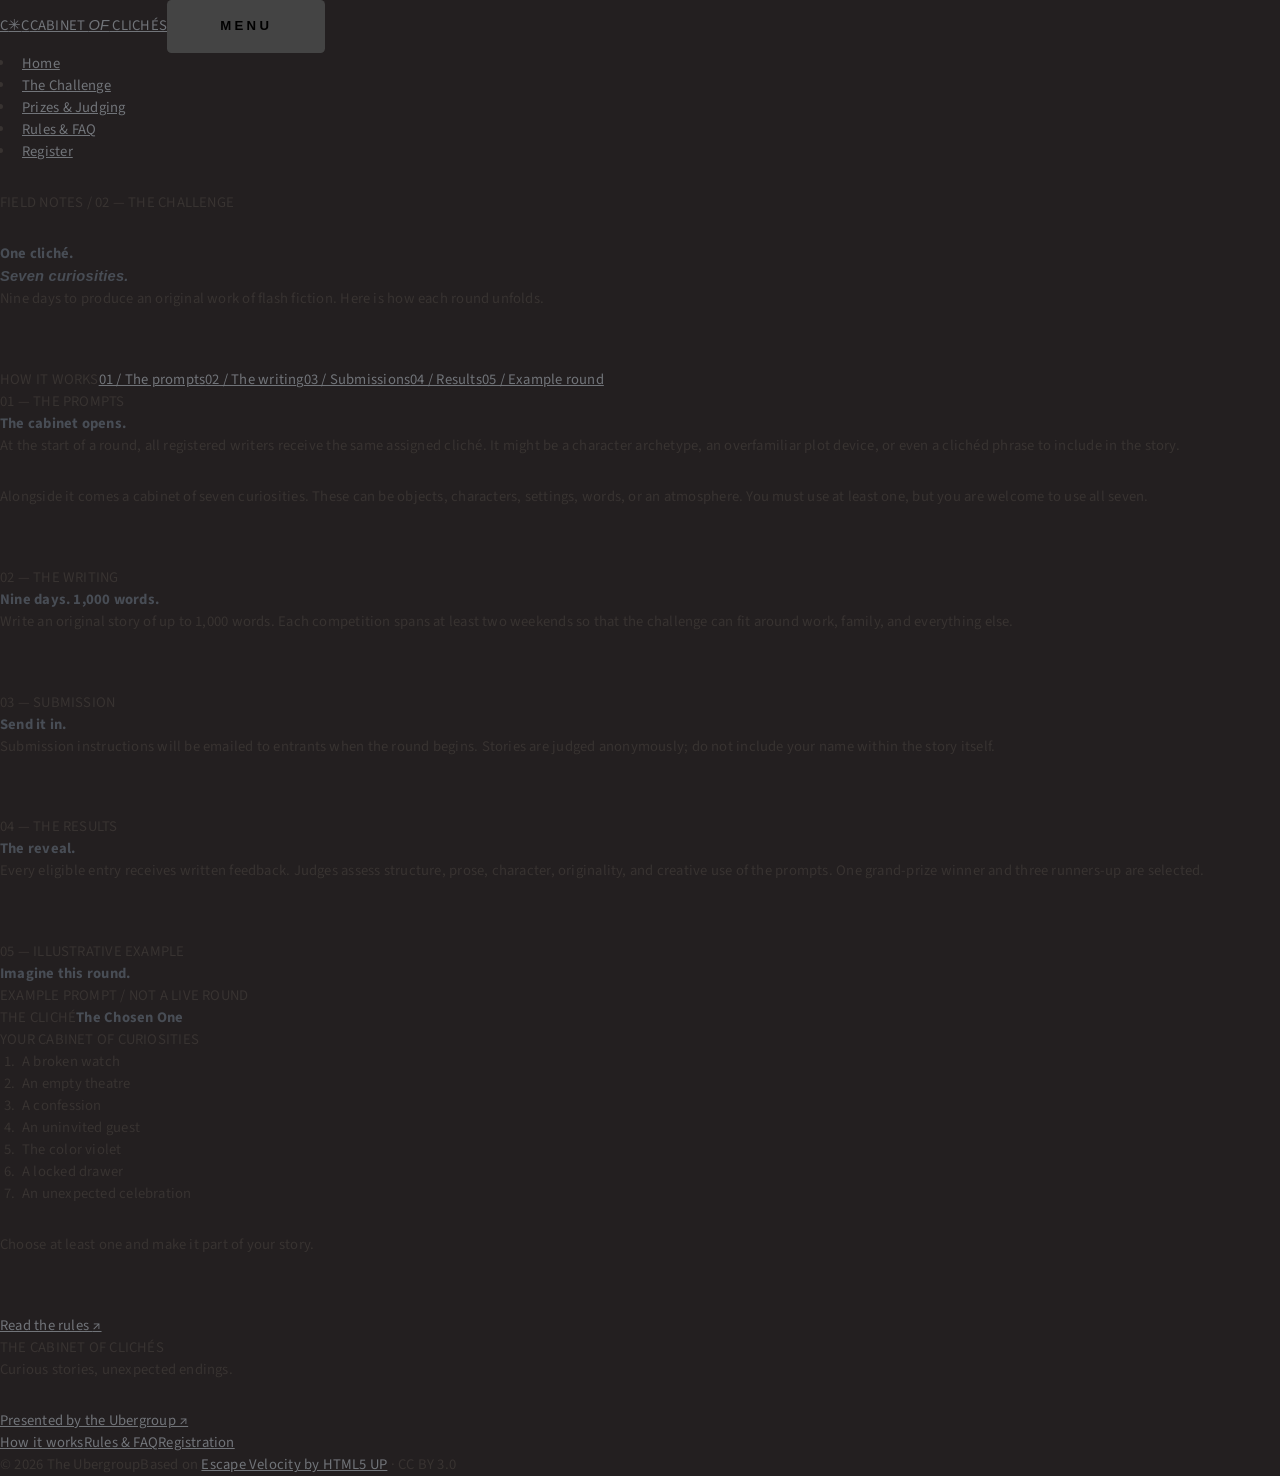
==== commit bb91b10a: "Add files via upload" ====
--- a/how-it-works.html
+++ b/how-it-works.html
@@ -1,15 +1 @@
-<!DOCTYPE HTML>
-<!-- Escape Velocity by HTML5 UP | html5up.net | CC BY 3.0 -->
-<html lang="en"><head><meta charset="utf-8"/><meta name="viewport" content="width=device-width, initial-scale=1, user-scalable=no"/>
-<title>How It Works | Cabinet of Clichés</title><meta name="description" content="Cabinet of Clichés, a flash fiction contest presented by the Ubergroup. One cliché, seven curiosities, nine days to write."/>
-<link rel="stylesheet" href="assets/css/main.css"/><link rel="stylesheet" href="assets/css/cabinet.css"/></head>
-<body class="no-sidebar is-preload"><div id="page-wrapper">
-<section id="header" class="wrapper"><div id="logo"><h1><a href="index.html">Cabinet of Clichés</a></h1><div class="cabinet-small-title">CABINET OF CLICHÉS</div><p>Presented by <a href="https://theubergroup.org/">The Ubergroup</a></p></div>
-<nav id="nav" aria-label="Main navigation"><ul><li class=""><a href="index.html">Home</a></li>
-<li class="current"><a href="how-it-works.html">How It Works</a></li>
-<li class=""><a href="prizes.html">Prizes</a></li>
-<li class=""><a href="rules.html">Rules & FAQ</a></li>
-<li class=""><a href="register.html">Register</a></li></ul></nav></section>
-<section class="wrapper style2 cabinet-section"><div class="title">The Format</div><div class="container cabinet-copy"><h2>One Cliché. A Cabinet of Curiosities.</h2><h3>1. The prompts</h3><p>At the prompt drop, every entrant receives the same assigned cliché: perhaps a character archetype, a familiar trope, or a clichéd expression to work into their story.</p><p>They also receive seven curiosities, which may be objects, characters, settings, words, or atmospheres. Include at least one; you can use all seven.</p><h3>2. The writing</h3><p>Write a new story of up to 1,000 words in nine days. Each round spans at least two weekends.</p><h3>3. The submission</h3><p>Instructions and the submission link will be emailed to registered entrants. Submissions are judged anonymously.</p><h3>4. The results</h3><p>Every eligible story receives written feedback. Judges evaluate structure, prose, character, originality, and how effectively the prompts are used. A grand-prize winner and three runners-up are selected.</p><h3>An example round</h3><div class="sample"><p><strong>Assigned cliché:</strong> The Chosen One</p><p><strong>Seven curiosities:</strong> a broken watch; an empty theatre; a confession; an uninvited guest; the color violet; a locked drawer; an unexpected celebration.</p><p class="smallprint">Illustrative example only; these are not live contest prompts.</p></div><p><a href="rules.html" class="button style2">Read contest rules</a></p></div></section>
-<section id="footer" class="wrapper"><div class="container cabinet-footer"><p>Cabinet of Clichés is presented by <a href="https://theubergroup.org/">the Ubergroup</a>.</p><p><a href="rules.html">Contest Rules</a> &nbsp;·&nbsp; <a href="how-it-works.html">How It Works</a> &nbsp;·&nbsp; <a href="register.html">Registration</a></p><p class="smallprint">Website design based on <a href="https://html5up.net/escape-velocity">Escape Velocity</a> by HTML5 UP (CC BY 3.0). Contest dates and registration details to be announced.</p></div></section>
-</div><script src="assets/js/jquery.min.js"></script><script src="assets/js/jquery.dropotron.min.js"></script><script src="assets/js/browser.min.js"></script><script src="assets/js/breakpoints.min.js"></script><script src="assets/js/util.js"></script><script src="assets/js/main.js"></script></body></html>+<!doctype html><html lang="en"><head><meta charset="utf-8"><meta name="viewport" content="width=device-width, initial-scale=1"><meta name="theme-color" content="#231f20"><title>How it works | Cabinet of Clichés</title><meta name="description" content="Find out how the Cabinet of Clichés flash fiction competition works."><link rel="stylesheet" href="assets/css/main.css"><link rel="stylesheet" href="assets/css/cabinet.css"></head><body class="cabinet-page"><header class="site-header"><div class="header-inner"><a class="wordmark" href="index.html" aria-label="Cabinet of Clichés home"><span class="wordmark-mark">C<span class="little-star">✳</span>C</span><span class="wordmark-text">CABINET <i>OF</i> CLICHÉS</span></a><button class="nav-toggle" type="button" aria-expanded="false" aria-controls="primary-nav"><span>Menu</span><span class="hamb"><b></b><b></b></span></button><nav class="site-nav" id="primary-nav" aria-label="Primary navigation"><ul><li><a href="index.html">Home</a></li><li><a href="how-it-works.html" aria-current="page">The Challenge</a></li><li><a href="prizes.html">Prizes & Judging</a></li><li><a href="rules.html">Rules & FAQ</a></li><li><a href="register.html">Register</a></li></ul></nav></div></header><main id="main-content"><section class="page-banner"><div class="shell"><p class="overline">FIELD NOTES / 02 — THE CHALLENGE</p><h1>One cliché.<br><em>Seven curiosities.</em></h1><p>Nine days to produce an original work of flash fiction. Here is how each round unfolds.</p></div></section><section class="paper-section inner-content"><div class="shell two-col"><aside class="aside-index"><span>HOW IT WORKS</span><a href="#prompts">01 / The prompts</a><a href="#writing">02 / The writing</a><a href="#submitting">03 / Submissions</a><a href="#results">04 / Results</a><a href="#example">05 / Example round</a></aside><div class="editorial"><section id="prompts"><span class="mini-count">01 — THE PROMPTS</span><h2>The cabinet opens.</h2><p>At the start of a round, all registered writers receive the same assigned cliché. It might be a character archetype, an overfamiliar plot device, or even a clichéd phrase to include in the story.</p><p>Alongside it comes a cabinet of seven curiosities. These can be objects, characters, settings, words, or an atmosphere. You must use at least one, but you are welcome to use all seven.</p></section><section id="writing"><span class="mini-count">02 — THE WRITING</span><h2>Nine days. 1,000 words.</h2><p>Write an original story of up to 1,000 words. Each competition spans at least two weekends so that the challenge can fit around work, family, and everything else.</p></section><section id="submitting"><span class="mini-count">03 — SUBMISSION</span><h2>Send it in.</h2><p>Submission instructions will be emailed to entrants when the round begins. Stories are judged anonymously; do not include your name within the story itself.</p></section><section id="results"><span class="mini-count">04 — THE RESULTS</span><h2>The reveal.</h2><p>Every eligible entry receives written feedback. Judges assess structure, prose, character, originality, and creative use of the prompts. One grand-prize winner and three runners-up are selected.</p></section><section id="example"><span class="mini-count">05 — ILLUSTRATIVE EXAMPLE</span><h2>Imagine this round.</h2><div class="prompt-sheet"><span class="prompt-tag">EXAMPLE PROMPT / NOT A LIVE ROUND</span><div class="prompt-head"><span>THE CLICHÉ</span><strong>The Chosen One</strong></div><span class="prompt-label">YOUR CABINET OF CURIOSITIES</span><ol><li>A broken watch</li><li>An empty theatre</li><li>A confession</li><li>An uninvited guest</li><li>The color violet</li><li>A locked drawer</li><li>An unexpected celebration</li></ol><p>Choose at least one and make it part of your story.</p></div></section><a class="btn btn-dark" href="rules.html">Read the rules <span aria-hidden="true">↗</span></a></div></div></section></main><footer class="site-footer"><div class="shell footer-grid"><div><span class="micro">THE CABINET OF CLICHÉS</span><p>Curious stories, unexpected endings.</p><a href="https://theubergroup.org/" target="_blank" rel="noopener">Presented by the Ubergroup ↗</a></div><div class="footer-right"><a href="how-it-works.html">How it works</a><a href="rules.html">Rules & FAQ</a><a href="register.html">Registration</a></div></div><div class="shell footnote"><span>© <span id="year">2026</span> The Ubergroup</span><span>Based on <a href="https://html5up.net/escape-velocity">Escape Velocity by HTML5 UP</a> · CC BY 3.0</span></div></footer><script src="assets/js/cabinet.js" defer></script></body></html>
--- a/assets/css/cabinet.css
+++ b/assets/css/cabinet.css
@@ -0,0 +1,16 @@
+/* Cabinet of Clichés overrides for Escape Velocity. Load AFTER main.css. */
+:root{--ink:#231f20;--ivory:#f0ebe3;--muted:#bcb2ad;--gold:#b49a70}
+body{background:var(--ink);color:#383331}
+#header,#header.homepage,.homepage #header{background:var(--ink)!important}
+#header:before{background:none!important}
+#header{height:19em!important}.homepage #header{height:43em!important}
+#logo{top:1.5em}#logo h1{position:absolute;left:-9999px}#logo p{font-size:.7em;margin:.4em 0 0;letter-spacing:.19em;color:var(--muted)}#logo p a{color:var(--ivory);border-bottom:1px solid #776b64;text-decoration:none}
+.cabinet-hero-logo{display:block;width:min(430px,82vw);height:33em;object-fit:contain;margin:0 auto}.cabinet-small-title{font-family:Georgia,serif;letter-spacing:.15em;font-size:clamp(1.4rem,3vw,2.4rem);color:var(--ivory);margin:0 auto 1rem}
+#nav{top:1em;z-index:10}#nav>ul{box-shadow:none;border:1px solid rgba(240,235,227,.22);border-radius:0}#nav>ul>li{padding:0 1em}#nav>ul>li>a{color:var(--ivory)}#nav>ul>li.current>a{color:#d9c2a0}
+.wrapper.style1{background:var(--ink);color:var(--ivory)}.wrapper.style1 .title{background:var(--ink);color:var(--ivory)}.wrapper.style2{background:#f0ebe3}.wrapper.style2 .title{background:#f0ebe3}.wrapper.style3{background:#ded7cc}.wrapper.style3 .title{background:#ded7cc}
+.cabinet-section{padding-top:5em;padding-bottom:5em}.cabinet-copy{max-width:1040px}.cabinet-copy h2{font-family:Georgia,serif;font-size:2.2em;line-height:1.2;letter-spacing:0;text-transform:none;font-weight:normal;margin:0 0 .65em}.cabinet-copy h3{font-family:Georgia,serif;font-size:1.35em;margin:1.3em 0 .4em;text-transform:none}.cabinet-copy p{font-size:1.05em;line-height:1.7}.cabinet-copy>.lead{font-size:1.3em;max-width:800px;margin:0 auto 1.2em}.cabinet-copy{text-align:center}.cabinet-copy>h3,.cabinet-copy>h3+p,.cabinet-copy>.sample,.cabinet-copy>.draft-warning{text-align:left}.cabinet-copy>h3+p{max-width:860px}.eyebrow{text-transform:uppercase;letter-spacing:.25em;font-size:.73em!important;color:var(--gold)}.factline{letter-spacing:.06em;font-size:1.12em!important}.factline span{padding:0 .5em;color:var(--gold)}
+.cabinet-cards{display:grid;grid-template-columns:repeat(3,minmax(0,1fr));gap:1.5em;margin:2.4em 0}.cabinet-cards article{padding:1.9em 1.3em;border:1px solid #b8aea4;text-align:left}.cabinet-cards article h3{margin:.4em 0}.cabinet-cards article p{font-size:.98em}.number{font-family:Georgia,serif;font-size:2em;color:#8e7658}.money{font-family:Georgia,serif;font-size:2.1em!important;margin:0;color:#70583e}.style1 .money{color:var(--ivory)}.center{text-align:center}
+.sample{padding:1.4em 1.6em;border:1px solid #afa498;margin:1.4em 0}.sample p:last-child{margin-bottom:0}.smallprint{font-size:.79em!important;opacity:.75}.draft-warning{border-left:3px solid #a57e4b;padding:1em 1.3em;background:#e6dbca;margin-bottom:2em}
+#footer{background:var(--ink)!important;padding:3.5em 1em!important;color:var(--muted)}#footer:before{display:none}.cabinet-footer{text-align:center}.cabinet-footer p{margin:0 0 1em}.cabinet-footer a{color:var(--ivory)}
+.button.style1{background:#8c7355!important;color:#fff!important}.button.style2{background:transparent!important;color:inherit!important;border:1px solid #8c7355!important;box-shadow:none!important}.style1 .button.style2{color:var(--ivory)!important}
+@media screen and (max-width:736px){.homepage #header{height:33em!important}#header{height:13em!important}#logo{top:.8em}.cabinet-hero-logo{width:min(310px,86vw);height:25em}.cabinet-small-title{font-size:1.5rem}.cabinet-section{padding:3.5em 0}.cabinet-copy h2{font-size:1.7em}.cabinet-copy>.lead{font-size:1.1em}.cabinet-cards{grid-template-columns:1fr;gap:1em}.cabinet-cards article{padding:1.2em}.factline{font-size:.94em!important}#titleBar .title{font-size:.78em;letter-spacing:.03em}}
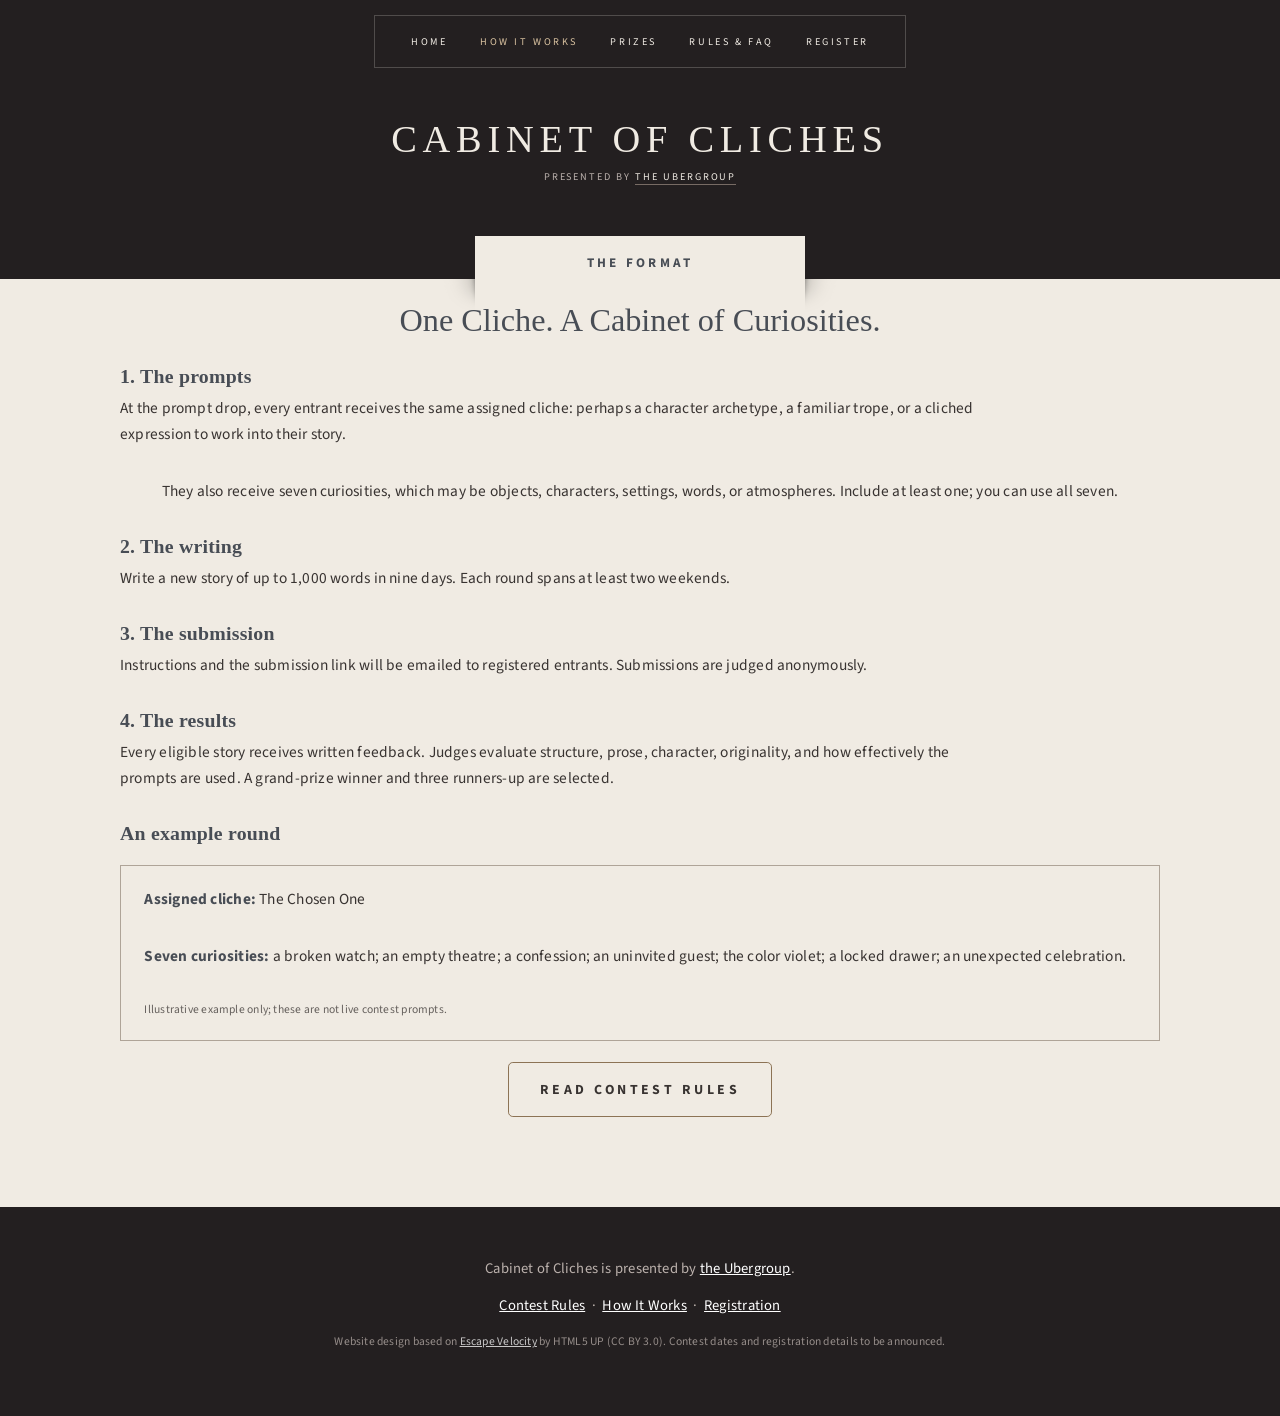
==== commit 8edb41df: "Update how-it-works.html" ====
--- a/how-it-works.html
+++ b/how-it-works.html
@@ -1 +1,15 @@
-<!doctype html><html lang="en"><head><meta charset="utf-8"><meta name="viewport" content="width=device-width, initial-scale=1"><meta name="theme-color" content="#231f20"><title>How it works | Cabinet of Clichés</title><meta name="description" content="Find out how the Cabinet of Clichés flash fiction competition works."><link rel="stylesheet" href="assets/css/main.css"><link rel="stylesheet" href="assets/css/cabinet.css"></head><body class="cabinet-page"><header class="site-header"><div class="header-inner"><a class="wordmark" href="index.html" aria-label="Cabinet of Clichés home"><span class="wordmark-mark">C<span class="little-star">✳</span>C</span><span class="wordmark-text">CABINET <i>OF</i> CLICHÉS</span></a><button class="nav-toggle" type="button" aria-expanded="false" aria-controls="primary-nav"><span>Menu</span><span class="hamb"><b></b><b></b></span></button><nav class="site-nav" id="primary-nav" aria-label="Primary navigation"><ul><li><a href="index.html">Home</a></li><li><a href="how-it-works.html" aria-current="page">The Challenge</a></li><li><a href="prizes.html">Prizes & Judging</a></li><li><a href="rules.html">Rules & FAQ</a></li><li><a href="register.html">Register</a></li></ul></nav></div></header><main id="main-content"><section class="page-banner"><div class="shell"><p class="overline">FIELD NOTES / 02 — THE CHALLENGE</p><h1>One cliché.<br><em>Seven curiosities.</em></h1><p>Nine days to produce an original work of flash fiction. Here is how each round unfolds.</p></div></section><section class="paper-section inner-content"><div class="shell two-col"><aside class="aside-index"><span>HOW IT WORKS</span><a href="#prompts">01 / The prompts</a><a href="#writing">02 / The writing</a><a href="#submitting">03 / Submissions</a><a href="#results">04 / Results</a><a href="#example">05 / Example round</a></aside><div class="editorial"><section id="prompts"><span class="mini-count">01 — THE PROMPTS</span><h2>The cabinet opens.</h2><p>At the start of a round, all registered writers receive the same assigned cliché. It might be a character archetype, an overfamiliar plot device, or even a clichéd phrase to include in the story.</p><p>Alongside it comes a cabinet of seven curiosities. These can be objects, characters, settings, words, or an atmosphere. You must use at least one, but you are welcome to use all seven.</p></section><section id="writing"><span class="mini-count">02 — THE WRITING</span><h2>Nine days. 1,000 words.</h2><p>Write an original story of up to 1,000 words. Each competition spans at least two weekends so that the challenge can fit around work, family, and everything else.</p></section><section id="submitting"><span class="mini-count">03 — SUBMISSION</span><h2>Send it in.</h2><p>Submission instructions will be emailed to entrants when the round begins. Stories are judged anonymously; do not include your name within the story itself.</p></section><section id="results"><span class="mini-count">04 — THE RESULTS</span><h2>The reveal.</h2><p>Every eligible entry receives written feedback. Judges assess structure, prose, character, originality, and creative use of the prompts. One grand-prize winner and three runners-up are selected.</p></section><section id="example"><span class="mini-count">05 — ILLUSTRATIVE EXAMPLE</span><h2>Imagine this round.</h2><div class="prompt-sheet"><span class="prompt-tag">EXAMPLE PROMPT / NOT A LIVE ROUND</span><div class="prompt-head"><span>THE CLICHÉ</span><strong>The Chosen One</strong></div><span class="prompt-label">YOUR CABINET OF CURIOSITIES</span><ol><li>A broken watch</li><li>An empty theatre</li><li>A confession</li><li>An uninvited guest</li><li>The color violet</li><li>A locked drawer</li><li>An unexpected celebration</li></ol><p>Choose at least one and make it part of your story.</p></div></section><a class="btn btn-dark" href="rules.html">Read the rules <span aria-hidden="true">↗</span></a></div></div></section></main><footer class="site-footer"><div class="shell footer-grid"><div><span class="micro">THE CABINET OF CLICHÉS</span><p>Curious stories, unexpected endings.</p><a href="https://theubergroup.org/" target="_blank" rel="noopener">Presented by the Ubergroup ↗</a></div><div class="footer-right"><a href="how-it-works.html">How it works</a><a href="rules.html">Rules & FAQ</a><a href="register.html">Registration</a></div></div><div class="shell footnote"><span>© <span id="year">2026</span> The Ubergroup</span><span>Based on <a href="https://html5up.net/escape-velocity">Escape Velocity by HTML5 UP</a> · CC BY 3.0</span></div></footer><script src="assets/js/cabinet.js" defer></script></body></html>+<!DOCTYPE HTML>
+<!-- Escape Velocity by HTML5 UP | html5up.net | CC BY 3.0 -->
+<html lang="en"><head><meta charset="utf-8"/><meta name="viewport" content="width=device-width, initial-scale=1, user-scalable=no"/>
+<title>How It Works | Cabinet of Cliches</title><meta name="description" content="Cabinet of Cliches, a flash fiction contest presented by the Ubergroup. One cliche, seven curiosities, nine days to write."/>
+<link rel="stylesheet" href="assets/css/main.css"/><link rel="stylesheet" href="assets/css/cabinet.css"/></head>
+<body class="no-sidebar is-preload"><div id="page-wrapper">
+<section id="header" class="wrapper"><div id="logo"><h1><a href="index.html">Cabinet of Cliches</a></h1><div class="cabinet-small-title">CABINET OF CLICHES</div><p>Presented by <a href="https://theubergroup.org/">The Ubergroup</a></p></div>
+<nav id="nav" aria-label="Main navigation"><ul><li class=""><a href="index.html">Home</a></li>
+<li class="current"><a href="how-it-works.html">How It Works</a></li>
+<li class=""><a href="prizes.html">Prizes</a></li>
+<li class=""><a href="rules.html">Rules & FAQ</a></li>
+<li class=""><a href="register.html">Register</a></li></ul></nav></section>
+<section class="wrapper style2 cabinet-section"><div class="title">The Format</div><div class="container cabinet-copy"><h2>One Cliche. A Cabinet of Curiosities.</h2><h3>1. The prompts</h3><p>At the prompt drop, every entrant receives the same assigned cliche: perhaps a character archetype, a familiar trope, or a cliched expression to work into their story.</p><p>They also receive seven curiosities, which may be objects, characters, settings, words, or atmospheres. Include at least one; you can use all seven.</p><h3>2. The writing</h3><p>Write a new story of up to 1,000 words in nine days. Each round spans at least two weekends.</p><h3>3. The submission</h3><p>Instructions and the submission link will be emailed to registered entrants. Submissions are judged anonymously.</p><h3>4. The results</h3><p>Every eligible story receives written feedback. Judges evaluate structure, prose, character, originality, and how effectively the prompts are used. A grand-prize winner and three runners-up are selected.</p><h3>An example round</h3><div class="sample"><p><strong>Assigned cliche:</strong> The Chosen One</p><p><strong>Seven curiosities:</strong> a broken watch; an empty theatre; a confession; an uninvited guest; the color violet; a locked drawer; an unexpected celebration.</p><p class="smallprint">Illustrative example only; these are not live contest prompts.</p></div><p><a href="rules.html" class="button style2">Read contest rules</a></p></div></section>
+<section id="footer" class="wrapper"><div class="container cabinet-footer"><p>Cabinet of Cliches is presented by <a href="https://theubergroup.org/">the Ubergroup</a>.</p><p><a href="rules.html">Contest Rules</a> &nbsp;·&nbsp; <a href="how-it-works.html">How It Works</a> &nbsp;·&nbsp; <a href="register.html">Registration</a></p><p class="smallprint">Website design based on <a href="https://html5up.net/escape-velocity">Escape Velocity</a> by HTML5 UP (CC BY 3.0). Contest dates and registration details to be announced.</p></div></section>
+</div><script src="assets/js/jquery.min.js"></script><script src="assets/js/jquery.dropotron.min.js"></script><script src="assets/js/browser.min.js"></script><script src="assets/js/breakpoints.min.js"></script><script src="assets/js/util.js"></script><script src="assets/js/main.js"></script></body></html>
--- a/assets/css/cabinet.css
+++ b/assets/css/cabinet.css
@@ -1,16 +1,361 @@
-/* Cabinet of Clichés overrides for Escape Velocity. Load AFTER main.css. */
-:root{--ink:#231f20;--ivory:#f0ebe3;--muted:#bcb2ad;--gold:#b49a70}
-body{background:var(--ink);color:#383331}
-#header,#header.homepage,.homepage #header{background:var(--ink)!important}
-#header:before{background:none!important}
-#header{height:19em!important}.homepage #header{height:43em!important}
-#logo{top:1.5em}#logo h1{position:absolute;left:-9999px}#logo p{font-size:.7em;margin:.4em 0 0;letter-spacing:.19em;color:var(--muted)}#logo p a{color:var(--ivory);border-bottom:1px solid #776b64;text-decoration:none}
-.cabinet-hero-logo{display:block;width:min(430px,82vw);height:33em;object-fit:contain;margin:0 auto}.cabinet-small-title{font-family:Georgia,serif;letter-spacing:.15em;font-size:clamp(1.4rem,3vw,2.4rem);color:var(--ivory);margin:0 auto 1rem}
-#nav{top:1em;z-index:10}#nav>ul{box-shadow:none;border:1px solid rgba(240,235,227,.22);border-radius:0}#nav>ul>li{padding:0 1em}#nav>ul>li>a{color:var(--ivory)}#nav>ul>li.current>a{color:#d9c2a0}
-.wrapper.style1{background:var(--ink);color:var(--ivory)}.wrapper.style1 .title{background:var(--ink);color:var(--ivory)}.wrapper.style2{background:#f0ebe3}.wrapper.style2 .title{background:#f0ebe3}.wrapper.style3{background:#ded7cc}.wrapper.style3 .title{background:#ded7cc}
-.cabinet-section{padding-top:5em;padding-bottom:5em}.cabinet-copy{max-width:1040px}.cabinet-copy h2{font-family:Georgia,serif;font-size:2.2em;line-height:1.2;letter-spacing:0;text-transform:none;font-weight:normal;margin:0 0 .65em}.cabinet-copy h3{font-family:Georgia,serif;font-size:1.35em;margin:1.3em 0 .4em;text-transform:none}.cabinet-copy p{font-size:1.05em;line-height:1.7}.cabinet-copy>.lead{font-size:1.3em;max-width:800px;margin:0 auto 1.2em}.cabinet-copy{text-align:center}.cabinet-copy>h3,.cabinet-copy>h3+p,.cabinet-copy>.sample,.cabinet-copy>.draft-warning{text-align:left}.cabinet-copy>h3+p{max-width:860px}.eyebrow{text-transform:uppercase;letter-spacing:.25em;font-size:.73em!important;color:var(--gold)}.factline{letter-spacing:.06em;font-size:1.12em!important}.factline span{padding:0 .5em;color:var(--gold)}
-.cabinet-cards{display:grid;grid-template-columns:repeat(3,minmax(0,1fr));gap:1.5em;margin:2.4em 0}.cabinet-cards article{padding:1.9em 1.3em;border:1px solid #b8aea4;text-align:left}.cabinet-cards article h3{margin:.4em 0}.cabinet-cards article p{font-size:.98em}.number{font-family:Georgia,serif;font-size:2em;color:#8e7658}.money{font-family:Georgia,serif;font-size:2.1em!important;margin:0;color:#70583e}.style1 .money{color:var(--ivory)}.center{text-align:center}
-.sample{padding:1.4em 1.6em;border:1px solid #afa498;margin:1.4em 0}.sample p:last-child{margin-bottom:0}.smallprint{font-size:.79em!important;opacity:.75}.draft-warning{border-left:3px solid #a57e4b;padding:1em 1.3em;background:#e6dbca;margin-bottom:2em}
-#footer{background:var(--ink)!important;padding:3.5em 1em!important;color:var(--muted)}#footer:before{display:none}.cabinet-footer{text-align:center}.cabinet-footer p{margin:0 0 1em}.cabinet-footer a{color:var(--ivory)}
-.button.style1{background:#8c7355!important;color:#fff!important}.button.style2{background:transparent!important;color:inherit!important;border:1px solid #8c7355!important;box-shadow:none!important}.style1 .button.style2{color:var(--ivory)!important}
-@media screen and (max-width:736px){.homepage #header{height:33em!important}#header{height:13em!important}#logo{top:.8em}.cabinet-hero-logo{width:min(310px,86vw);height:25em}.cabinet-small-title{font-size:1.5rem}.cabinet-section{padding:3.5em 0}.cabinet-copy h2{font-size:1.7em}.cabinet-copy>.lead{font-size:1.1em}.cabinet-cards{grid-template-columns:1fr;gap:1em}.cabinet-cards article{padding:1.2em}.factline{font-size:.94em!important}#titleBar .title{font-size:.78em;letter-spacing:.03em}}
+
+/* Cabinet of Clichés — Escape Velocity custom styles */
+/* Load after main.css */
+
+:root {
+    --ink: #231f20;
+    --ivory: #f0ebe3;
+    --muted: #bcb2ad;
+    --gold: #b49a70;
+}
+
+body {
+    background: var(--ink);
+    color: #383331;
+}
+
+/* HEADER */
+
+#header,
+#header.homepage,
+.homepage #header {
+    background: var(--ink) !important;
+}
+
+#header:before {
+    background: none !important;
+}
+
+#header {
+    height: 19em !important;
+}
+
+.homepage #header {
+    height: 36em !important;
+}
+
+/* LOGO */
+
+#logo {
+    top: 1.5em;
+}
+
+#logo h1 {
+    position: absolute;
+    left: -9999px;
+}
+
+#logo p {
+    font-size: 0.7em;
+    margin: 0.4em 0 0;
+    letter-spacing: 0.19em;
+    color: var(--muted);
+}
+
+#logo p a {
+    color: var(--ivory);
+    border-bottom: 1px solid #776b64;
+    text-decoration: none;
+}
+
+.cabinet-hero-logo {
+    display: block;
+    width: min(280px, 82vw);
+    height: auto;
+    margin: 0 auto;
+}
+
+.cabinet-small-title {
+    font-family: Georgia, serif;
+    letter-spacing: 0.15em;
+    font-size: clamp(1.4rem, 3vw, 2.4rem);
+    color: var(--ivory);
+    margin: 0 auto 1rem;
+}
+
+/* NAVIGATION */
+
+#nav {
+    top: 1em;
+    z-index: 10;
+}
+
+#nav > ul {
+    box-shadow: none;
+    border: 1px solid rgba(240, 235, 227, 0.22);
+    border-radius: 0;
+}
+
+#nav > ul > li {
+    padding: 0 1em;
+}
+
+#nav > ul > li > a {
+    color: var(--ivory);
+}
+
+#nav > ul > li.current > a {
+    color: #d9c2a0;
+}
+
+/* SECTION COLORS */
+
+.wrapper.style1 {
+    background: var(--ink);
+    color: var(--ivory);
+}
+
+.wrapper.style1 .title {
+    background: var(--ink);
+    color: var(--ivory);
+}
+
+.wrapper.style2 {
+    background: #f0ebe3;
+}
+
+.wrapper.style2 .title {
+    background: #f0ebe3;
+}
+
+.wrapper.style3 {
+    background: #ded7cc;
+}
+
+.wrapper.style3 .title {
+    background: #ded7cc;
+}
+
+/* CONTENT */
+
+.cabinet-section {
+    padding-top: 1.5em;
+    padding-bottom: 4em;
+}
+
+.cabinet-copy {
+    max-width: 1040px;
+    text-align: center;
+}
+
+.cabinet-copy h2 {
+    font-family: Georgia, serif;
+    font-size: 2.2em;
+    line-height: 1.2;
+    letter-spacing: 0;
+    text-transform: none;
+    font-weight: normal;
+    margin: 0 0 0.65em;
+}
+
+.cabinet-copy h3 {
+    font-family: Georgia, serif;
+    font-size: 1.35em;
+    margin: 1.3em 0 0.4em;
+    text-transform: none;
+}
+
+.cabinet-copy p {
+    font-size: 1.05em;
+    line-height: 1.7;
+}
+
+.cabinet-copy > .lead {
+    font-size: 1.3em;
+    max-width: 800px;
+    margin: 0 auto 1.2em;
+}
+
+.cabinet-copy > h3,
+.cabinet-copy > h3 + p,
+.cabinet-copy > .sample,
+.cabinet-copy > .draft-warning {
+    text-align: left;
+}
+
+.cabinet-copy > h3 + p {
+    max-width: 860px;
+}
+
+.eyebrow {
+    text-transform: uppercase;
+    letter-spacing: 0.25em;
+    font-size: 0.73em !important;
+    color: var(--gold);
+}
+
+.factline {
+    letter-spacing: 0.06em;
+    font-size: 1.12em !important;
+}
+
+.factline span {
+    padding: 0 0.5em;
+    color: var(--gold);
+}
+
+/* CARDS */
+
+.cabinet-cards {
+    display: grid;
+    grid-template-columns: repeat(3, minmax(0, 1fr));
+    gap: 1.5em;
+    margin: 2.4em 0;
+}
+
+.cabinet-cards article {
+    padding: 1.9em 1.3em;
+    border: 1px solid #b8aea4;
+    text-align: left;
+}
+
+.cabinet-cards article h3 {
+    margin: 0.4em 0;
+}
+
+.cabinet-cards article p {
+    font-size: 0.98em;
+}
+
+.number {
+    font-family: Georgia, serif;
+    font-size: 2em;
+    color: #8e7658;
+}
+
+.money {
+    font-family: Georgia, serif;
+    font-size: 2.1em !important;
+    margin: 0;
+    color: #70583e;
+}
+
+.style1 .money {
+    color: var(--ivory);
+}
+
+.center {
+    text-align: center;
+}
+
+/* SAMPLE PROMPTS AND NOTICES */
+
+.sample {
+    padding: 1.4em 1.6em;
+    border: 1px solid #afa498;
+    margin: 1.4em 0;
+}
+
+.sample p:last-child {
+    margin-bottom: 0;
+}
+
+.smallprint {
+    font-size: 0.79em !important;
+    opacity: 0.75;
+}
+
+.draft-warning {
+    border-left: 3px solid #a57e4b;
+    padding: 1em 1.3em;
+    background: #e6dbca;
+    margin-bottom: 2em;
+}
+
+/* FOOTER */
+
+#footer {
+    background: var(--ink) !important;
+    padding: 3.5em 1em !important;
+    color: var(--muted);
+}
+
+#footer:before {
+    display: none;
+}
+
+.cabinet-footer {
+    text-align: center;
+}
+
+.cabinet-footer p {
+    margin: 0 0 1em;
+}
+
+.cabinet-footer a {
+    color: var(--ivory);
+}
+
+/* BUTTONS */
+
+.button.style1 {
+    background: #8c7355 !important;
+    color: #fff !important;
+}
+
+.button.style2 {
+    background: transparent !important;
+    color: inherit !important;
+    border: 1px solid #8c7355 !important;
+    box-shadow: none !important;
+}
+
+.style1 .button.style2 {
+    color: var(--ivory) !important;
+}
+
+/* MOBILE */
+
+@media screen and (max-width: 736px) {
+
+    .homepage #header {
+        height: 31em !important;
+    }
+
+    #header {
+        height: 13em !important;
+    }
+
+    #logo {
+        top: 0.8em;
+    }
+
+    .cabinet-hero-logo {
+        width: min(220px, 86vw);
+        height: auto;
+    }
+
+    .cabinet-small-title {
+        font-size: 1.5rem;
+    }
+
+    .cabinet-section {
+        padding: 1.5em 0;
+    }
+
+    .cabinet-copy h2 {
+        font-size: 1.7em;
+    }
+
+    .cabinet-copy > .lead {
+        font-size: 1.1em;
+    }
+
+    .cabinet-cards {
+        grid-template-columns: 1fr;
+        gap: 1em;
+    }
+
+    .cabinet-cards article {
+        padding: 1.2em;
+    }
+
+    .factline {
+        font-size: 0.94em !important;
+    }
+
+    #titleBar .title {
+        font-size: 0.78em;
+        letter-spacing: 0.03em;
+    }
+}
